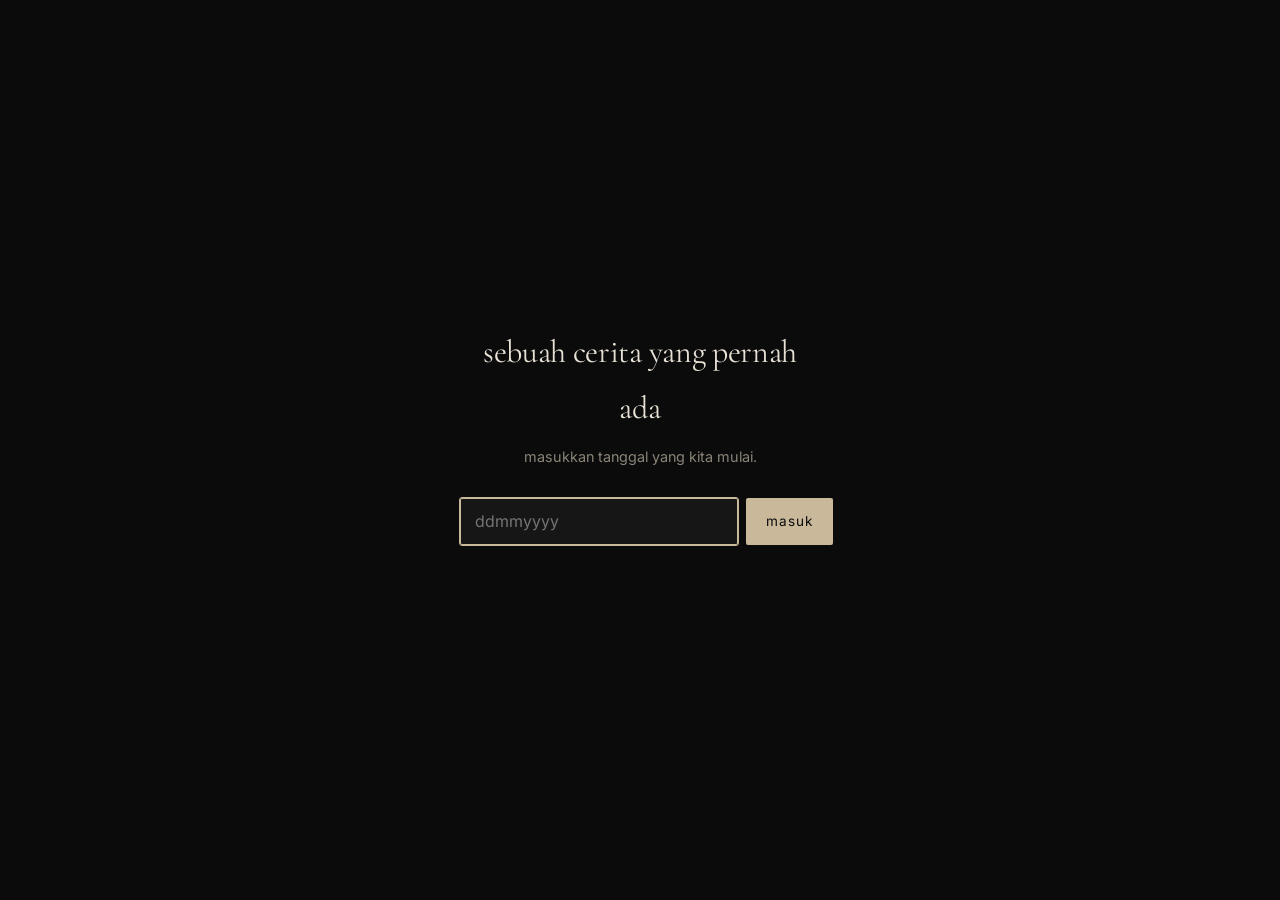
==== index.html @ ceaf7ea2 "sebuah cerita yang pernah ada" ====
<!DOCTYPE html>
<html lang="id" data-theme="dark">
<head>
  <meta charset="UTF-8">
  <meta name="viewport" content="width=device-width, initial-scale=1.0">
  <meta name="description" content="Sebuah cerita yang pernah ada.">
  <meta name="robots" content="noindex, nofollow">
  <title>sebuah cerita yang pernah ada</title>
  <link rel="preconnect" href="https://fonts.googleapis.com">
  <link rel="preconnect" href="https://fonts.gstatic.com" crossorigin>
  <link href="https://fonts.googleapis.com/css2?family=Cormorant+Garamond:ital,wght@0,400;0,500;1,400&family=Inter:wght@300;400;500&display=swap" rel="stylesheet">
  <link rel="stylesheet" href="css/style.css">
</head>
<body>

  <div class="gate" id="gate" role="dialog" aria-modal="true" aria-label="akses">
    <div class="gate__inner">
      <p class="gate__title">sebuah cerita yang pernah ada</p>
      <p class="gate__hint">masukkan tanggal yang kita mulai.</p>
      <form class="gate__form" id="gateForm" autocomplete="off">
        <input class="gate__input" id="gateInput" type="password" inputmode="numeric" maxlength="8" placeholder="ddmmyyyy" aria-label="password" autofocus>
        <button class="gate__btn" type="submit">masuk</button>
      </form>
      <p class="gate__err" id="gateErr" aria-live="polite"></p>
    </div>
  </div>

  <div class="site" id="site" hidden>
    <main id="main">

      <section class="scene scene--opening" id="opening">
        <div class="scene__inner">
          <p class="opening__line opening__line--1">sebuah cerita yang pernah ada</p>
          <p class="opening__line opening__line--2">hai, Alifah.</p>
          <p class="opening__line opening__line--3">aku bikin sesuatu buat kamu.</p>
          <button class="btn-enter" id="btnEnter" type="button">masuk</button>
        </div>
      </section>

      <section class="scene scene--awal" id="awal">
        <div class="scene__inner">
          <p class="date">06.05.2026</p>
          <p class="text">awalnya kita cuma dua orang yang kebetulan ketemu di Roblox.</p>
          <p class="text text--soft">username kamu: liifaw.</p>
          <div class="img-single" id="img-awal"></div>
        </div>
      </section>

      <section class="scene scene--timeline" id="timeline">
        <div class="scene__inner">
          <ul class="timeline">
            <li>
              <span class="timeline__date">06.05.2026</span>
              <span class="timeline__label">pertama kali bertemu</span>
            </li>
            <li>
              <span class="timeline__date">setelahnya</span>
              <span class="timeline__label">mulai mengenal<br>mulai dekat<br>mulai punya banyak cerita</span>
            </li>
            <li class="timeline__highlight">
              <span class="timeline__date">29.07.2026</span>
              <span class="timeline__label">hari ketika kita memilih untuk menjadi kita.</span>
            </li>
          </ul>
        </div>
      </section>

      <section class="scene scene--small" id="small">
        <div class="scene__inner">
          <p class="section-title">hal-hal kecil</p>
          <p class="text text--soft">yang mungkin kelihatannya biasa aja, tapi buat aku tetap berarti.</p>
          <div class="small-list" id="smallList"></div>
        </div>
      </section>

      <section class="scene scene--you" id="you">
        <div class="scene__inner">
          <p class="section-title">tentang kamu</p>
          <div class="you-gallery" id="youGallery"></div>
        </div>
      </section>

      <section class="scene scene--me" id="me">
        <div class="scene__inner">
          <p class="section-title">tentang aku</p>
          <div class="prose">
            <p>aku mengakui kesalahan.</p>
            <p>aku tidak mencari alasan.</p>
            <p>aku sadar, kejujuran setelah melakukan sesuatu tetap bisa menyakiti.</p>
            <p>aku sadar ada saat-saat kamu mungkin merasa sendirian, merasa tidak didengarkan, atau harus menjelaskan hal yang sama berkali-kali.</p>
            <p>itu bukan salah kamu. itu kurangnya aku.</p>
          </div>
        </div>
      </section>

      <section class="scene scene--letter" id="letter">
        <div class="scene__inner">
          <p class="section-title">yang tidak sempat aku katakan</p>
          <div class="letter" id="letterText"></div>
        </div>
      </section>

      <section class="scene scene--thanks" id="thanks">
        <div class="scene__inner">
          <div class="prose prose--center">
            <p>makasih yaa, sayang.</p>
            <p>makasih udah pernah nemenin aku.</p>
            <p>makasih udah pernah milih aku.</p>
            <p>makasih udah pernah jadi bagian dari hidup aku.</p>
          </div>
        </div>
      </section>

      <section class="scene scene--endday" id="endday">
        <div class="scene__inner">
          <p class="date">15.11.2026</p>
          <p class="text">hari ketika cerita ini selesai.</p>
          <div class="img-single img-single--final" id="img-final"></div>
        </div>
      </section>

      <section class="scene scene--fadeout" id="fadeout">
        <div class="scene__inner scene__inner--center">
          <p class="fade-line">aku nggak tahu nanti kita bakal jadi apa setelah ini.</p>
          <p class="fade-line">tapi aku tahu, aku pernah bahagia karena pernah mengenal kamu.</p>
          <p class="fade-line fade-line--small">jaga diri baik-baik yaa, sayang.</p>
          <p class="fade-line fade-line--small">semoga semua yang kamu impiin bisa tercapai.</p>
          <p class="fade-final">cerita ini selesai.</p>
        </div>
      </section>

    </main>
  </div>

  <div class="viewer" id="viewer" hidden>
    <button class="viewer__close" id="viewerClose" type="button" aria-label="tutup">✕</button>
    <img class="viewer__img" id="viewerImg" alt="">
  </div>

  <script src="js/vendor/lenis.min.js"></script>
  <script src="js/app.js"></script>
</body>
</html>
---- css/style.css ----
:root {
  --bg: #0b0b0b;
  --bg-2: #111111;
  --surface: #161616;
  --text: #e8e2d6;
  --text-soft: #bfb8a8;
  --muted: #8a8478;
  --faint: #5a554c;
  --accent: #c9b89a;
  --line: rgba(232, 226, 214, 0.10);
  --line-strong: rgba(232, 226, 214, 0.20);
  --font-display: "Cormorant Garamond", Georgia, serif;
  --font-body: "Inter", system-ui, sans-serif;
  --ease: cubic-bezier(0.22, 0.75, 0.2, 1);
}

* { box-sizing: border-box; }
html, body { margin: 0; padding: 0; }
html { scroll-behavior: smooth; }
body {
  background: var(--bg);
  color: var(--text);
  font-family: var(--font-body);
  font-size: 17px;
  line-height: 1.75;
  -webkit-font-smoothing: antialiased;
  overflow-x: hidden;
}
img { display: block; max-width: 100%; height: auto; }
h1,h2,h3,p,ul { margin: 0; }
button { font: inherit; cursor: pointer; border: 0; background: none; color: inherit; }

.gate {
  position: fixed; inset: 0; z-index: 1000;
  display: flex; align-items: center; justify-content: center;
  background: var(--bg); padding: 24px;
}
.gate__inner { max-width: 360px; width: 100%; text-align: center; }
.gate__title { font-family: var(--font-display); font-size: 2rem; font-weight: 400; margin-bottom: 8px; letter-spacing: -0.01em; }
.gate__hint { color: var(--muted); font-size: 0.9rem; margin-bottom: 28px; }
.gate__form { display: flex; gap: 8px; }
.gate__input {
  flex: 1; padding: 12px 14px; background: var(--surface); border: 1px solid var(--line-strong);
  color: var(--text); font-family: var(--font-body); font-size: 1rem; border-radius: 2px;
}
.gate__input:focus { outline: 1px solid var(--accent); border-color: var(--accent); }
.gate__btn {
  padding: 12px 20px; background: var(--accent); color: #0b0b0b;
  font-family: var(--font-body); font-size: 0.85rem; letter-spacing: 0.08em; text-transform: lowercase;
  border-radius: 2px;
}
.gate__err { color: #c97a7a; font-size: 0.85rem; margin-top: 14px; min-height: 1.2em; }

.site { display: block; }
.site[hidden] { display: none; }

.scene {
  min-height: 100vh; min-height: 100svh;
  display: flex; align-items: center; justify-content: center;
  padding: 80px 24px;
  border-top: 1px solid var(--line);
}
.scene:first-child { border-top: 0; }
.scene__inner { max-width: 640px; width: 100%; }
.scene__inner--center { text-align: center; }

.date {
  font-family: var(--font-body); font-size: 0.85rem; letter-spacing: 0.2em;
  color: var(--muted); text-transform: lowercase; margin-bottom: 24px;
}
.text { font-family: var(--font-display); font-size: clamp(1.3rem, 3vw, 1.7rem); font-weight: 400; line-height: 1.5; }
.text--soft { color: var(--text-soft); font-size: 1.05rem; margin-top: 12px; font-family: var(--font-body); }
.section-title { font-family: var(--font-display); font-size: clamp(2rem, 5vw, 3rem); font-weight: 400; margin-bottom: 24px; letter-spacing: -0.02em; }

.btn-enter {
  margin-top: 40px; padding: 12px 28px;
  border: 1px solid var(--line-strong); color: var(--text);
  font-size: 0.85rem; letter-spacing: 0.12em; text-transform: lowercase;
  transition: border-color 0.3s var(--ease), color 0.3s var(--ease);
}
.btn-enter:hover { border-color: var(--accent); color: var(--accent); }

.opening__line { font-family: var(--font-display); font-weight: 400; }
.opening__line--1 { font-size: clamp(1.6rem, 4vw, 2.4rem); color: var(--muted); margin-bottom: 32px; }
.opening__line--2 { font-size: clamp(2rem, 5vw, 3rem); margin-bottom: 8px; }
.opening__line--3 { font-size: clamp(1.2rem, 3vw, 1.6rem); color: var(--text-soft); }

.timeline { list-style: none; padding: 0; }
.timeline li { padding: 24px 0; border-top: 1px solid var(--line); }
.timeline li:first-child { border-top: 0; }
.timeline__date { display: block; font-size: 0.8rem; letter-spacing: 0.18em; color: var(--muted); margin-bottom: 8px; }
.timeline__label { font-family: var(--font-display); font-size: 1.3rem; line-height: 1.5; }
.timeline__highlight .timeline__date { color: var(--accent); }
.timeline__highlight .timeline__label { color: var(--accent); }

.small-list { display: flex; flex-direction: column; gap: 48px; margin-top: 32px; }
.small-list img {
  width: 100%; border-radius: 2px; opacity: 0;
  transform: translateY(20px); transition: opacity 0.8s var(--ease), transform 0.8s var(--ease);
}
.small-list img.is-visible { opacity: 1; transform: none; }

.you-gallery {
  display: grid; grid-template-columns: repeat(2, 1fr); gap: 12px;
  margin-top: 24px;
}
.you-gallery img {
  width: 100%; height: 100%; object-fit: cover; border-radius: 2px;
  cursor: pointer; aspect-ratio: 3/4;
  transition: transform 0.4s var(--ease), opacity 0.6s var(--ease);
}
.you-gallery img:hover { transform: scale(1.02); }
.you-gallery img:nth-child(3n) { grid-column: span 2; aspect-ratio: 16/9; }

.prose p { margin-bottom: 16px; font-family: var(--font-display); font-size: 1.25rem; line-height: 1.6; }
.prose--center { text-align: center; }

.letter { font-family: var(--font-display); font-size: 1.15rem; line-height: 1.85; color: var(--text-soft); }
.letter p { margin-bottom: 18px; }

.img-single { margin-top: 32px; }
.img-single img { width: 100%; border-radius: 2px; }
.img-single--final img { max-width: 480px; margin: 0 auto; }

.fade-line { font-family: var(--font-display); font-size: clamp(1.2rem, 3vw, 1.6rem); margin-bottom: 16px; color: var(--text-soft); }
.fade-line--small { font-size: 1rem; color: var(--muted); }
.fade-final { margin-top: 48px; font-size: 0.85rem; letter-spacing: 0.2em; color: var(--faint); text-transform: lowercase; }

.viewer {
  position: fixed; inset: 0; z-index: 900; background: rgba(0,0,0,0.92);
  display: flex; align-items: center; justify-content: center; padding: 24px;
}
.viewer[hidden] { display: none; }
.viewer__img { max-width: 100%; max-height: 90vh; object-fit: contain; }
.viewer__close {
  position: absolute; top: 16px; right: 16px; font-size: 1.4rem; color: var(--muted);
  padding: 8px 12px;
}

@media (max-width: 600px) {
  body { font-size: 16px; }
  .you-gallery { grid-template-columns: 1fr; }
  .you-gallery img:nth-child(3n) { grid-column: span 1; aspect-ratio: 3/4; }
}

.reveal { opacity: 0; transform: translateY(16px); transition: opacity 0.9s var(--ease), transform 0.9s var(--ease); }
.reveal.is-visible { opacity: 1; transform: none; }
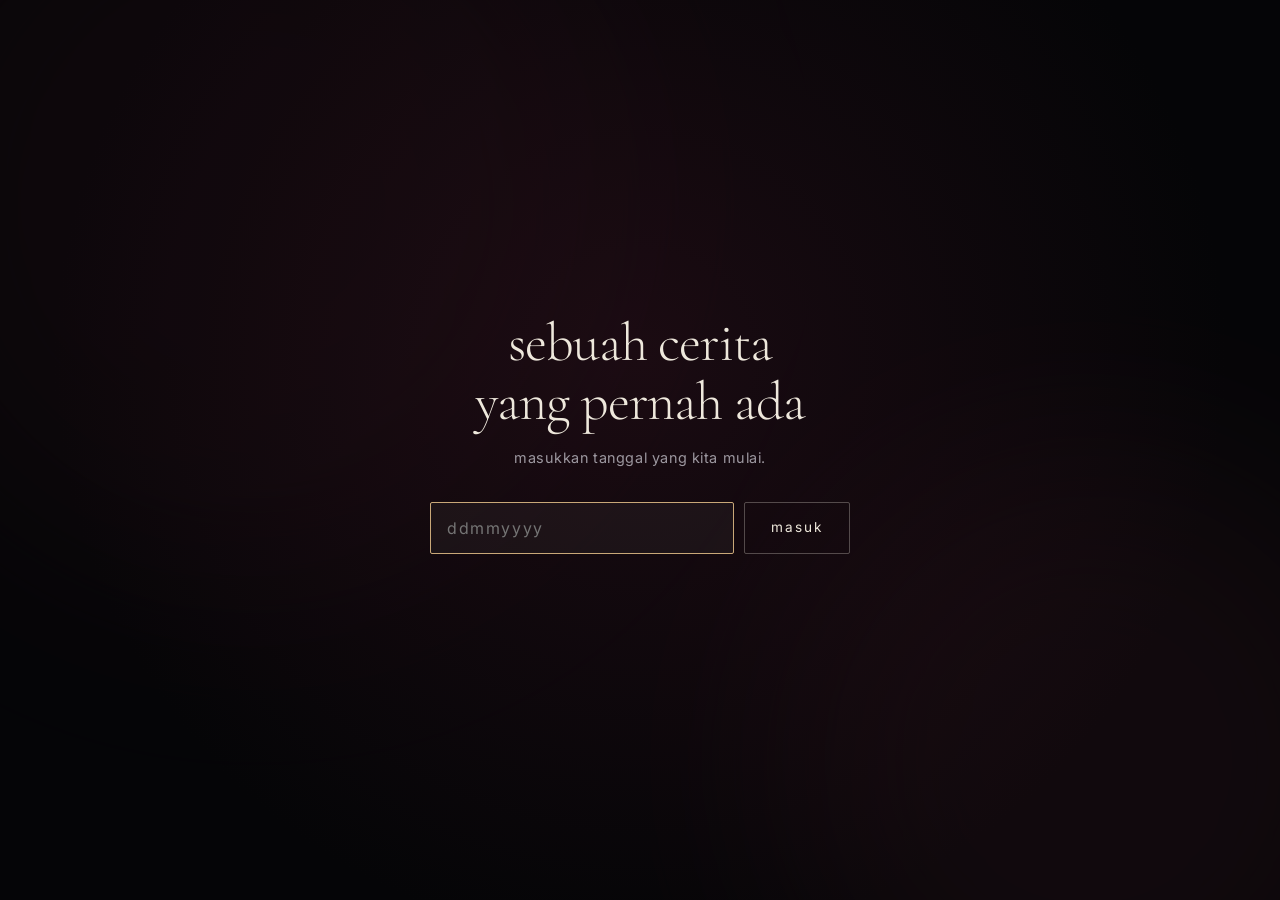
==== commit 344ebe77: "major visual redesign: A Story in Changing Light" ====
--- a/index.html
+++ b/index.html
@@ -8,14 +8,16 @@
   <title>sebuah cerita yang pernah ada</title>
   <link rel="preconnect" href="https://fonts.googleapis.com">
   <link rel="preconnect" href="https://fonts.gstatic.com" crossorigin>
-  <link href="https://fonts.googleapis.com/css2?family=Cormorant+Garamond:ital,wght@0,400;0,500;1,400&family=Inter:wght@300;400;500&display=swap" rel="stylesheet">
+  <link href="https://fonts.googleapis.com/css2?family=Cormorant+Garamond:ital,wght@0,300;0,400;0,500;1,300;1,400&family=Inter:wght@300;400;500&display=swap" rel="stylesheet">
   <link rel="stylesheet" href="css/style.css">
 </head>
 <body>
 
   <div class="gate" id="gate" role="dialog" aria-modal="true" aria-label="akses">
+    <div class="gate__orb gate__orb--1" aria-hidden="true"></div>
+    <div class="gate__orb gate__orb--2" aria-hidden="true"></div>
     <div class="gate__inner">
-      <p class="gate__title">sebuah cerita yang pernah ada</p>
+      <p class="gate__title">sebuah cerita<br>yang pernah ada</p>
       <p class="gate__hint">masukkan tanggal yang kita mulai.</p>
       <form class="gate__form" id="gateForm" autocomplete="off">
         <input class="gate__input" id="gateInput" type="password" inputmode="numeric" maxlength="8" placeholder="ddmmyyyy" aria-label="password" autofocus>
@@ -26,10 +28,17 @@
   </div>
 
   <div class="site" id="site" hidden>
+    <div class="ambient" aria-hidden="true">
+      <span class="ambient__orb ambient__orb--a"></span>
+      <span class="ambient__orb ambient__orb--b"></span>
+      <span class="ambient__orb ambient__orb--c"></span>
+    </div>
+
     <main id="main">
 
-      <section class="scene scene--opening" id="opening">
-        <div class="scene__inner">
+      <!-- OPENING -->
+      <section class="scene scene--opening" id="opening" data-scene="opening">
+        <div class="scene__inner scene__inner--center">
           <p class="opening__line opening__line--1">sebuah cerita yang pernah ada</p>
           <p class="opening__line opening__line--2">hai, Alifah.</p>
           <p class="opening__line opening__line--3">aku bikin sesuatu buat kamu.</p>
@@ -37,72 +46,98 @@
         </div>
       </section>
 
-      <section class="scene scene--awal" id="awal">
+      <!-- AWAL CERITA -->
+      <section class="scene scene--awal" id="awal" data-scene="awal">
         <div class="scene__inner">
+          <p class="big-date big-date--bg" aria-hidden="true">06.05.2026</p>
           <p class="date">06.05.2026</p>
-          <p class="text">awalnya kita cuma dua orang yang kebetulan ketemu di Roblox.</p>
-          <p class="text text--soft">username kamu: liifaw.</p>
-          <div class="img-single" id="img-awal"></div>
+          <div class="awal__grid">
+            <div class="awal__media" id="img-awal"></div>
+            <div class="awal__text">
+              <p class="text">awalnya kita cuma dua orang yang kebetulan ketemu di Roblox.</p>
+              <p class="text text--soft">username kamu: liifaw.</p>
+            </div>
+          </div>
         </div>
       </section>
 
-      <section class="scene scene--timeline" id="timeline">
+      <!-- TIMELINE -->
+      <section class="scene scene--timeline" id="timeline" data-scene="timeline">
         <div class="scene__inner">
+          <p class="section-kicker">perjalanan</p>
           <ul class="timeline">
-            <li>
+            <li class="timeline__item">
+              <span class="timeline__node"></span>
               <span class="timeline__date">06.05.2026</span>
               <span class="timeline__label">pertama kali bertemu</span>
             </li>
-            <li>
+            <li class="timeline__item">
+              <span class="timeline__node"></span>
               <span class="timeline__date">setelahnya</span>
               <span class="timeline__label">mulai mengenal<br>mulai dekat<br>mulai punya banyak cerita</span>
             </li>
-            <li class="timeline__highlight">
+            <li class="timeline__item timeline__item--highlight">
+              <span class="timeline__node timeline__node--glow"></span>
               <span class="timeline__date">29.07.2026</span>
               <span class="timeline__label">hari ketika kita memilih untuk menjadi kita.</span>
+            </li>
+            <li class="timeline__item">
+              <span class="timeline__node"></span>
+              <span class="timeline__date">15.11.2026</span>
+              <span class="timeline__label">hari ketika cerita ini selesai.</span>
             </li>
           </ul>
         </div>
       </section>
 
-      <section class="scene scene--small" id="small">
+      <!-- HAL-HAL KECIL -->
+      <section class="scene scene--small" id="small" data-scene="small">
         <div class="scene__inner">
+          <p class="section-kicker">kenangan</p>
           <p class="section-title">hal-hal kecil</p>
           <p class="text text--soft">yang mungkin kelihatannya biasa aja, tapi buat aku tetap berarti.</p>
           <div class="small-list" id="smallList"></div>
         </div>
       </section>
 
-      <section class="scene scene--you" id="you">
+      <!-- TENTANG KAMU -->
+      <section class="scene scene--you" id="you" data-scene="you">
         <div class="scene__inner">
+          <p class="section-kicker">untuk kamu</p>
           <p class="section-title">tentang kamu</p>
           <div class="you-gallery" id="youGallery"></div>
         </div>
       </section>
 
-      <section class="scene scene--me" id="me">
-        <div class="scene__inner">
-          <p class="section-title">tentang aku</p>
-          <div class="prose">
-            <p>aku mengakui kesalahan.</p>
-            <p>aku tidak mencari alasan.</p>
-            <p>aku sadar, kejujuran setelah melakukan sesuatu tetap bisa menyakiti.</p>
-            <p>aku sadar ada saat-saat kamu mungkin merasa sendirian, merasa tidak didengarkan, atau harus menjelaskan hal yang sama berkali-kali.</p>
-            <p>itu bukan salah kamu. itu kurangnya aku.</p>
+      <!-- TENTANG AKU -->
+      <section class="scene scene--me" id="me" data-scene="me">
+        <div class="scene__inner scene__inner--narrow">
+          <p class="section-kicker">tentang aku</p>
+          <div class="me-lines">
+            <p class="me-line">aku mengakui kesalahan.</p>
+            <p class="me-line">aku nggak mau cari alasan.</p>
+            <p class="me-line">aku sadar, kejujuran setelah melakukan sesuatu tetap bisa menyakiti.</p>
+            <p class="me-line">aku sadar ada saat-saat kamu mungkin merasa sendirian.</p>
+            <p class="me-line">merasa nggak didengarkan.</p>
+            <p class="me-line">atau harus menjelaskan hal yang sama berkali-kali.</p>
+            <p class="me-line">itu bukan salah kamu.</p>
+            <p class="me-line">itu kurangnya aku.</p>
           </div>
         </div>
       </section>
 
-      <section class="scene scene--letter" id="letter">
-        <div class="scene__inner">
-          <p class="section-title">yang tidak sempat aku katakan</p>
+      <!-- SURAT -->
+      <section class="scene scene--letter" id="letter" data-scene="letter">
+        <div class="scene__inner scene__inner--letter">
+          <p class="section-kicker">yang tidak sempat aku katakan</p>
           <div class="letter" id="letterText"></div>
         </div>
       </section>
 
-      <section class="scene scene--thanks" id="thanks">
-        <div class="scene__inner">
-          <div class="prose prose--center">
+      <!-- TERIMA KASIH -->
+      <section class="scene scene--thanks" id="thanks" data-scene="thanks">
+        <div class="scene__inner scene__inner--center">
+          <div class="thanks-lines">
             <p>makasih yaa, sayang.</p>
             <p>makasih udah pernah nemenin aku.</p>
             <p>makasih udah pernah milih aku.</p>
@@ -111,18 +146,21 @@
         </div>
       </section>
 
-      <section class="scene scene--endday" id="endday">
-        <div class="scene__inner">
+      <!-- HARI KETIKA CERITA INI SELESAI -->
+      <section class="scene scene--endday" id="endday" data-scene="endday">
+        <div class="scene__inner scene__inner--center">
+          <p class="end-date" aria-hidden="true">15.11.2026</p>
           <p class="date">15.11.2026</p>
           <p class="text">hari ketika cerita ini selesai.</p>
           <div class="img-single img-single--final" id="img-final"></div>
         </div>
       </section>
 
-      <section class="scene scene--fadeout" id="fadeout">
+      <!-- FADE OUT -->
+      <section class="scene scene--fadeout" id="fadeout" data-scene="fadeout">
         <div class="scene__inner scene__inner--center">
-          <p class="fade-line">aku nggak tahu nanti kita bakal jadi apa setelah ini.</p>
-          <p class="fade-line">tapi aku tahu, aku pernah bahagia karena pernah mengenal kamu.</p>
+          <p class="fade-line">aku nggak tahu hidup bakal bawa kita ke mana setelah ini.</p>
+          <p class="fade-line">tapi aku bersyukur pernah mengenal kamu.</p>
           <p class="fade-line fade-line--small">jaga diri baik-baik yaa, sayang.</p>
           <p class="fade-line fade-line--small">semoga semua yang kamu impiin bisa tercapai.</p>
           <p class="fade-final">cerita ini selesai.</p>
@@ -137,6 +175,8 @@
     <img class="viewer__img" id="viewerImg" alt="">
   </div>
 
+  <div class="fade-black" id="fadeBlack" aria-hidden="true"></div>
+
   <script src="js/vendor/lenis.min.js"></script>
   <script src="js/app.js"></script>
 </body>
--- a/css/style.css
+++ b/css/style.css
@@ -1,25 +1,39 @@
 :root {
-  --bg: #0b0b0b;
-  --bg-2: #111111;
-  --surface: #161616;
-  --text: #e8e2d6;
-  --text-soft: #bfb8a8;
-  --muted: #8a8478;
-  --faint: #5a554c;
-  --accent: #c9b89a;
-  --line: rgba(232, 226, 214, 0.10);
-  --line-strong: rgba(232, 226, 214, 0.20);
+  --black: #050507;
+  --ink: #0b0b12;
+
+  --night-blue: #0b1020;
+  --deep-blue: #111a32;
+
+  --violet: #1b1427;
+  --plum: #2a1729;
+
+  --wine: #35151f;
+  --burgundy: #4a1f2b;
+
+  --rose: #7b4a59;
+  --dusty-rose: #a77982;
+
+  --amber: #8c6844;
+  --champagne: #c9a878;
+
+  --ivory: #eee8dc;
+  --soft-white: #d8d2ca;
+  --muted: #9d98a0;
+  --faint: #6b6670;
+
   --font-display: "Cormorant Garamond", Georgia, serif;
   --font-body: "Inter", system-ui, sans-serif;
   --ease: cubic-bezier(0.22, 0.75, 0.2, 1);
+  --ease-slow: cubic-bezier(0.16, 1, 0.3, 1);
 }
 
 * { box-sizing: border-box; }
 html, body { margin: 0; padding: 0; }
 html { scroll-behavior: smooth; }
 body {
-  background: var(--bg);
-  color: var(--text);
+  background: var(--black);
+  color: var(--ivory);
   font-family: var(--font-body);
   font-size: 17px;
   line-height: 1.75;
@@ -30,118 +44,268 @@
 h1,h2,h3,p,ul { margin: 0; }
 button { font: inherit; cursor: pointer; border: 0; background: none; color: inherit; }
 
+/* AMBIENT */
+.ambient { position: fixed; inset: 0; z-index: 0; pointer-events: none; overflow: hidden; }
+.ambient__orb {
+  position: absolute; border-radius: 50%; filter: blur(90px); opacity: .12;
+  will-change: transform;
+}
+.ambient__orb--a { width: 60vw; height: 60vw; top: -10%; left: -15%; background: var(--wine); animation: orbDriftA 28s ease-in-out infinite; }
+.ambient__orb--b { width: 50vw; height: 50vw; bottom: -15%; right: -10%; background: var(--deep-blue); animation: orbDriftB 34s ease-in-out infinite; }
+.ambient__orb--c { width: 40vw; height: 40vw; top: 40%; left: 50%; background: var(--violet); animation: orbDriftC 40s ease-in-out infinite; opacity: .08; }
+@keyframes orbDriftA { 0%,100%{transform:translate(0,0)} 50%{transform:translate(6vw,8vh)} }
+@keyframes orbDriftB { 0%,100%{transform:translate(0,0)} 50%{transform:translate(-5vw,-6vh)} }
+@keyframes orbDriftC { 0%,100%{transform:translate(-50%,0)} 50%{transform:translate(-45%,5vh)} }
+
+/* GATE */
 .gate {
   position: fixed; inset: 0; z-index: 1000;
   display: flex; align-items: center; justify-content: center;
-  background: var(--bg); padding: 24px;
-}
-.gate__inner { max-width: 360px; width: 100%; text-align: center; }
-.gate__title { font-family: var(--font-display); font-size: 2rem; font-weight: 400; margin-bottom: 8px; letter-spacing: -0.01em; }
-.gate__hint { color: var(--muted); font-size: 0.9rem; margin-bottom: 28px; }
-.gate__form { display: flex; gap: 8px; }
+  background: radial-gradient(circle at 50% 40%, #1a0b12 0%, #050507 70%);
+  padding: 24px; overflow: hidden;
+}
+.gate__orb { position: absolute; border-radius: 50%; filter: blur(100px); opacity: .18; pointer-events: none; }
+.gate__orb--1 { width: 60vw; height: 60vw; top: -20%; left: -10%; background: var(--wine); }
+.gate__orb--2 { width: 50vw; height: 50vw; bottom: -20%; right: -10%; background: var(--burgundy); }
+.gate__inner { position: relative; z-index: 2; max-width: 420px; width: 100%; text-align: center; }
+.gate__title { font-family: var(--font-display); font-size: clamp(2.2rem, 6vw, 3.4rem); font-weight: 300; line-height: 1.1; margin-bottom: 12px; letter-spacing: -0.02em; color: var(--ivory); }
+.gate__hint { color: var(--muted); font-size: 0.9rem; margin-bottom: 32px; letter-spacing: 0.04em; }
+.gate__form { display: flex; gap: 10px; justify-content: center; flex-wrap: wrap; }
 .gate__input {
-  flex: 1; padding: 12px 14px; background: var(--surface); border: 1px solid var(--line-strong);
-  color: var(--text); font-family: var(--font-body); font-size: 1rem; border-radius: 2px;
-}
-.gate__input:focus { outline: 1px solid var(--accent); border-color: var(--accent); }
+  flex: 1; min-width: 180px; padding: 13px 16px; background: rgba(255,255,255,0.04);
+  border: 1px solid rgba(232,226,214,0.18); color: var(--ivory);
+  font-family: var(--font-body); font-size: 1rem; border-radius: 2px; letter-spacing: 0.1em;
+  transition: border-color .3s var(--ease);
+}
+.gate__input:focus { outline: none; border-color: var(--champagne); }
 .gate__btn {
-  padding: 12px 20px; background: var(--accent); color: #0b0b0b;
-  font-family: var(--font-body); font-size: 0.85rem; letter-spacing: 0.08em; text-transform: lowercase;
-  border-radius: 2px;
-}
-.gate__err { color: #c97a7a; font-size: 0.85rem; margin-top: 14px; min-height: 1.2em; }
-
-.site { display: block; }
+  padding: 13px 26px; background: transparent; color: var(--ivory);
+  border: 1px solid rgba(232,226,214,0.3); font-size: 0.85rem; letter-spacing: 0.14em; text-transform: lowercase;
+  border-radius: 2px; transition: background .3s var(--ease), border-color .3s var(--ease), color .3s var(--ease);
+}
+.gate__btn:hover { background: var(--champagne); color: #0b0b0b; border-color: var(--champagne); }
+.gate__err { color: #c97a7a; font-size: 0.85rem; margin-top: 16px; min-height: 1.2em; }
+
+/* SITE */
+.site { display: block; position: relative; z-index: 1; }
 .site[hidden] { display: none; }
 
+/* SCENE BASE */
 .scene {
-  min-height: 100vh; min-height: 100svh;
+  position: relative; min-height: 100vh; min-height: 100svh;
   display: flex; align-items: center; justify-content: center;
-  padding: 80px 24px;
-  border-top: 1px solid var(--line);
-}
-.scene:first-child { border-top: 0; }
-.scene__inner { max-width: 640px; width: 100%; }
+  padding: clamp(72px, 10vw, 120px) 24px;
+  overflow: hidden;
+}
+.scene::before, .scene::after {
+  content: ""; position: absolute; inset: 0; pointer-events: none; z-index: 0;
+}
+.scene > * { position: relative; z-index: 1; }
+.scene__inner { max-width: 720px; width: 100%; }
 .scene__inner--center { text-align: center; }
-
-.date {
-  font-family: var(--font-body); font-size: 0.85rem; letter-spacing: 0.2em;
-  color: var(--muted); text-transform: lowercase; margin-bottom: 24px;
-}
-.text { font-family: var(--font-display); font-size: clamp(1.3rem, 3vw, 1.7rem); font-weight: 400; line-height: 1.5; }
-.text--soft { color: var(--text-soft); font-size: 1.05rem; margin-top: 12px; font-family: var(--font-body); }
-.section-title { font-family: var(--font-display); font-size: clamp(2rem, 5vw, 3rem); font-weight: 400; margin-bottom: 24px; letter-spacing: -0.02em; }
-
+.scene__inner--narrow { max-width: 560px; }
+.scene__inner--letter { max-width: 680px; }
+
+/* SCENE BACKGROUNDS */
+.scene--opening { background: radial-gradient(ellipse at 50% 40%, #1a0b12 0%, #0a0608 60%, #050507 100%); }
+.scene--opening::before { background: radial-gradient(circle at 50% 30%, rgba(123,74,89,.22), transparent 55%); }
+.scene--awal { background: radial-gradient(ellipse at 30% 60%, #0d1426 0%, #080d19 55%, #050507 100%); }
+.scene--awal::before { background: radial-gradient(circle at 70% 20%, rgba(17,26,50,.35), transparent 50%); }
+.scene--timeline { background: radial-gradient(ellipse at 50% 50%, #12101f 0%, #0a0912 60%, #050507 100%); }
+.scene--small { background: radial-gradient(ellipse at 60% 40%, #1a1220 0%, #0e0a14 60%, #050507 100%); }
+.scene--you { background: radial-gradient(ellipse at 40% 50%, #2a1a22 0%, #1a1018 60%, #0a060a 100%); }
+.scene--me { background: radial-gradient(ellipse at 50% 60%, #1a0e14 0%, #0e080c 60%, #050507 100%); }
+.scene--letter { background: radial-gradient(ellipse at 50% 50%, #0a0809 0%, #070707 70%, #020203 100%); }
+.scene--thanks { background: radial-gradient(ellipse at 50% 40%, #1f1510 0%, #120d09 60%, #050507 100%); }
+.scene--endday { background: radial-gradient(ellipse at 50% 50%, #0d121c 0%, #080b12 60%, #050507 100%); }
+.scene--fadeout { background: radial-gradient(ellipse at 50% 50%, #0a0e16 0%, #05060a 70%, #020203 100%); }
+
+/* VIGNETTE on all scenes */
+.scene::after { background: radial-gradient(ellipse at 50% 50%, transparent 40%, rgba(0,0,0,.55) 100%); }
+
+/* TYPOGRAPHY */
+.date { font-size: 0.8rem; letter-spacing: 0.22em; color: var(--muted); text-transform: lowercase; margin-bottom: 20px; }
+.text { font-family: var(--font-display); font-size: clamp(1.25rem, 2.6vw, 1.6rem); font-weight: 300; line-height: 1.5; color: var(--ivory); }
+.text--soft { color: var(--soft-white); font-size: 1rem; margin-top: 12px; font-family: var(--font-body); font-weight: 300; }
+.section-kicker { font-size: 0.72rem; letter-spacing: 0.28em; color: var(--muted); text-transform: lowercase; margin-bottom: 18px; }
+.section-title { font-family: var(--font-display); font-size: clamp(2rem, 5vw, 3.2rem); font-weight: 300; margin-bottom: 20px; letter-spacing: -0.02em; color: var(--ivory); }
+
+/* OPENING */
+.opening__line { font-family: var(--font-display); font-weight: 300; opacity: 0; transform: translateY(24px); }
+.opening__line--1 { font-size: clamp(1.6rem, 4vw, 2.6rem); color: var(--muted); margin-bottom: 36px; transition: opacity 1.1s var(--ease-slow), transform 1.1s var(--ease-slow); }
+.opening__line--2 { font-size: clamp(2.4rem, 6vw, 4rem); margin-bottom: 10px; transition: opacity 1.1s .25s var(--ease-slow), transform 1.1s .25s var(--ease-slow); }
+.opening__line--3 { font-size: clamp(1.1rem, 2.6vw, 1.5rem); color: var(--soft-white); margin-bottom: 48px; transition: opacity 1.1s .5s var(--ease-slow), transform 1.1s .5s var(--ease-slow); }
+.scene--opening.is-ready .opening__line { opacity: 1; transform: none; }
 .btn-enter {
-  margin-top: 40px; padding: 12px 28px;
-  border: 1px solid var(--line-strong); color: var(--text);
-  font-size: 0.85rem; letter-spacing: 0.12em; text-transform: lowercase;
-  transition: border-color 0.3s var(--ease), color 0.3s var(--ease);
-}
-.btn-enter:hover { border-color: var(--accent); color: var(--accent); }
-
-.opening__line { font-family: var(--font-display); font-weight: 400; }
-.opening__line--1 { font-size: clamp(1.6rem, 4vw, 2.4rem); color: var(--muted); margin-bottom: 32px; }
-.opening__line--2 { font-size: clamp(2rem, 5vw, 3rem); margin-bottom: 8px; }
-.opening__line--3 { font-size: clamp(1.2rem, 3vw, 1.6rem); color: var(--text-soft); }
-
-.timeline { list-style: none; padding: 0; }
-.timeline li { padding: 24px 0; border-top: 1px solid var(--line); }
-.timeline li:first-child { border-top: 0; }
-.timeline__date { display: block; font-size: 0.8rem; letter-spacing: 0.18em; color: var(--muted); margin-bottom: 8px; }
-.timeline__label { font-family: var(--font-display); font-size: 1.3rem; line-height: 1.5; }
-.timeline__highlight .timeline__date { color: var(--accent); }
-.timeline__highlight .timeline__label { color: var(--accent); }
-
-.small-list { display: flex; flex-direction: column; gap: 48px; margin-top: 32px; }
+  opacity: 0; transform: translateY(16px);
+  padding: 13px 34px; border: 1px solid rgba(232,226,214,0.25); color: var(--ivory);
+  font-size: 0.8rem; letter-spacing: 0.2em; text-transform: lowercase; border-radius: 2px;
+  background: transparent; transition: opacity 1s .85s var(--ease-slow), transform 1s .85s var(--ease-slow), background .3s var(--ease), border-color .3s var(--ease), color .3s var(--ease);
+}
+.scene--opening.is-ready .btn-enter { opacity: 1; transform: none; }
+.btn-enter:hover { background: var(--champagne); color: #0b0b0b; border-color: var(--champagne); }
+
+/* AWAL */
+.big-date--bg {
+  position: absolute; top: 50%; left: 50%; transform: translate(-50%,-50%);
+  font-family: var(--font-display); font-size: clamp(6rem, 22vw, 16rem); font-weight: 300;
+  color: rgba(232,226,214,0.035); letter-spacing: -0.04em; pointer-events: none; z-index: 0; white-space: nowrap;
+}
+.awal__grid { display: grid; grid-template-columns: 1.1fr 1fr; gap: clamp(24px,5vw,60px); align-items: center; margin-top: 12px; }
+.awal__media img { width: 100%; border-radius: 2px; box-shadow: 0 30px 80px -40px rgba(0,0,0,.8); }
+.awal__text .text { margin-bottom: 8px; }
+
+/* TIMELINE */
+.timeline { list-style: none; padding: 0; margin-top: 24px; position: relative; }
+.timeline::before {
+  content: ""; position: absolute; left: 11px; top: 8px; bottom: 8px; width: 1px;
+  background: linear-gradient(to bottom, transparent, rgba(232,226,214,0.25) 10%, rgba(232,226,214,0.25) 90%, transparent);
+}
+.timeline__item { position: relative; padding: 0 0 44px 40px; opacity: 0; transform: translateY(20px); transition: opacity .9s var(--ease-slow), transform .9s var(--ease-slow); }
+.timeline__item.is-visible { opacity: 1; transform: none; }
+.timeline__node {
+  position: absolute; left: 6px; top: 6px; width: 11px; height: 11px; border-radius: 50%;
+  background: var(--ink); border: 1px solid rgba(232,226,214,0.4);
+}
+.timeline__node--glow { background: var(--champagne); border-color: var(--champagne); box-shadow: 0 0 18px 2px rgba(201,168,120,.45); }
+.timeline__date { display: block; font-size: 0.78rem; letter-spacing: 0.2em; color: var(--muted); margin-bottom: 6px; }
+.timeline__item--highlight .timeline__date { color: var(--champagne); }
+.timeline__label { font-family: var(--font-display); font-size: 1.25rem; font-weight: 300; line-height: 1.5; color: var(--ivory); }
+.timeline__item--highlight .timeline__label { color: var(--champagne); font-weight: 400; }
+
+/* HAL-HAL KECIL - editorial memory wall */
+.small-list { display: grid; grid-template-columns: repeat(12, 1fr); gap: 18px; margin-top: 36px; align-items: start; }
 .small-list img {
-  width: 100%; border-radius: 2px; opacity: 0;
-  transform: translateY(20px); transition: opacity 0.8s var(--ease), transform 0.8s var(--ease);
+  width: 100%; border-radius: 2px; opacity: 0; transform: translateY(30px) scale(0.98);
+  transition: opacity 1s var(--ease-slow), transform 1s var(--ease-slow);
+  box-shadow: 0 24px 60px -30px rgba(0,0,0,.7);
 }
 .small-list img.is-visible { opacity: 1; transform: none; }
-
-.you-gallery {
-  display: grid; grid-template-columns: repeat(2, 1fr); gap: 12px;
-  margin-top: 24px;
-}
+.small-list img:nth-child(6n+1) { grid-column: 1 / span 7; }
+.small-list img:nth-child(6n+2) { grid-column: 9 / span 4; margin-top: 40px; }
+.small-list img:nth-child(6n+3) { grid-column: 2 / span 5; }
+.small-list img:nth-child(6n+4) { grid-column: 8 / span 5; margin-top: 20px; }
+.small-list img:nth-child(6n+5) { grid-column: 1 / span 4; }
+.small-list img:nth-child(6n+6) { grid-column: 6 / span 7; margin-top: 30px; }
+
+/* TENTANG KAMU - editorial gallery */
+.you-gallery { display: grid; grid-template-columns: repeat(6, 1fr); gap: 14px; margin-top: 32px; align-items: start; }
 .you-gallery img {
-  width: 100%; height: 100%; object-fit: cover; border-radius: 2px;
-  cursor: pointer; aspect-ratio: 3/4;
-  transition: transform 0.4s var(--ease), opacity 0.6s var(--ease);
-}
-.you-gallery img:hover { transform: scale(1.02); }
-.you-gallery img:nth-child(3n) { grid-column: span 2; aspect-ratio: 16/9; }
-
-.prose p { margin-bottom: 16px; font-family: var(--font-display); font-size: 1.25rem; line-height: 1.6; }
-.prose--center { text-align: center; }
-
-.letter { font-family: var(--font-display); font-size: 1.15rem; line-height: 1.85; color: var(--text-soft); }
-.letter p { margin-bottom: 18px; }
-
+  width: 100%; border-radius: 2px; cursor: pointer; opacity: 0; transform: translateY(24px);
+  transition: opacity .9s var(--ease-slow), transform .9s var(--ease-slow), filter .4s var(--ease);
+  box-shadow: 0 20px 50px -28px rgba(0,0,0,.6);
+  aspect-ratio: 3/4; object-fit: cover;
+}
+.you-gallery img.is-visible { opacity: 1; transform: none; }
+.you-gallery img:hover { filter: brightness(1.06); }
+.you-gallery img:nth-child(7n+1) { grid-column: span 4; aspect-ratio: 4/5; }
+.you-gallery img:nth-child(7n+2) { grid-column: span 2; margin-top: 60px; }
+.you-gallery img:nth-child(7n+3) { grid-column: span 3; }
+.you-gallery img:nth-child(7n+4) { grid-column: span 3; margin-top: 30px; }
+.you-gallery img:nth-child(7n+5) { grid-column: span 6; aspect-ratio: 16/9; margin-top: 20px; }
+.you-gallery img:nth-child(7n+6) { grid-column: span 2; }
+.you-gallery img:nth-child(7n+7) { grid-column: span 4; margin-top: 40px; }
+
+/* TENTANG AKU */
+.me-lines { display: flex; flex-direction: column; gap: 18px; }
+.me-line {
+  font-family: var(--font-display); font-size: clamp(1.4rem, 3vw, 2rem); font-weight: 300;
+  line-height: 1.4; color: var(--soft-white); opacity: 0; transform: translateY(18px);
+  transition: opacity 1s var(--ease-slow), transform 1s var(--ease-slow);
+}
+.me-line.is-visible { opacity: 1; transform: none; }
+.me-line:nth-child(1){transition-delay:.05s}
+.me-line:nth-child(2){transition-delay:.15s}
+.me-line:nth-child(3){transition-delay:.25s}
+.me-line:nth-child(4){transition-delay:.35s}
+.me-line:nth-child(5){transition-delay:.45s}
+.me-line:nth-child(6){transition-delay:.55s}
+.me-line:nth-child(7){transition-delay:.65s}
+.me-line:nth-child(8){transition-delay:.75s}
+
+/* SURAT */
+.letter { font-family: var(--font-display); font-size: 1.15rem; line-height: 1.9; color: var(--soft-white); font-weight: 300; }
+.letter p { margin-bottom: 20px; opacity: 0; transform: translateY(16px); transition: opacity 1s var(--ease-slow), transform 1s var(--ease-slow); }
+.letter p.is-visible { opacity: 1; transform: none; }
+
+/* TERIMA KASIH */
+.thanks-lines { display: flex; flex-direction: column; gap: 14px; }
+.thanks-lines p { font-family: var(--font-display); font-size: clamp(1.3rem, 3vw, 1.9rem); font-weight: 300; color: var(--ivory); opacity: 0; transform: translateY(16px); transition: opacity 1s var(--ease-slow), transform 1s var(--ease-slow); }
+.thanks-lines p.is-visible { opacity: 1; transform: none; }
+
+/* END DAY */
+.end-date {
+  position: absolute; top: 50%; left: 50%; transform: translate(-50%,-50%);
+  font-family: var(--font-display); font-size: clamp(5rem, 18vw, 13rem); font-weight: 300;
+  color: rgba(232,226,214,0.04); letter-spacing: -0.04em; pointer-events: none; z-index: 0; white-space: nowrap;
+}
 .img-single { margin-top: 32px; }
 .img-single img { width: 100%; border-radius: 2px; }
-.img-single--final img { max-width: 480px; margin: 0 auto; }
-
-.fade-line { font-family: var(--font-display); font-size: clamp(1.2rem, 3vw, 1.6rem); margin-bottom: 16px; color: var(--text-soft); }
+.img-single--final img { max-width: 460px; margin: 0 auto; box-shadow: 0 30px 80px -40px rgba(0,0,0,.8); }
+
+/* FADE OUT */
+.fade-line { font-family: var(--font-display); font-size: clamp(1.2rem, 3vw, 1.7rem); font-weight: 300; margin-bottom: 18px; color: var(--soft-white); opacity: 0; transform: translateY(16px); transition: opacity 1.1s var(--ease-slow), transform 1.1s var(--ease-slow); }
+.fade-line.is-visible { opacity: 1; transform: none; }
 .fade-line--small { font-size: 1rem; color: var(--muted); }
-.fade-final { margin-top: 48px; font-size: 0.85rem; letter-spacing: 0.2em; color: var(--faint); text-transform: lowercase; }
-
+.fade-final { margin-top: 56px; font-size: 0.75rem; letter-spacing: 0.3em; color: var(--faint); text-transform: lowercase; opacity: 0; transition: opacity 1.4s 0.4s var(--ease-slow); }
+.fade-final.is-visible { opacity: 1; }
+
+/* VIEWER */
 .viewer {
-  position: fixed; inset: 0; z-index: 900; background: rgba(0,0,0,0.92);
+  position: fixed; inset: 0; z-index: 900; background: rgba(2,2,3,0.94);
   display: flex; align-items: center; justify-content: center; padding: 24px;
+  backdrop-filter: blur(8px); -webkit-backdrop-filter: blur(8px);
 }
 .viewer[hidden] { display: none; }
-.viewer__img { max-width: 100%; max-height: 90vh; object-fit: contain; }
-.viewer__close {
-  position: absolute; top: 16px; right: 16px; font-size: 1.4rem; color: var(--muted);
-  padding: 8px 12px;
+.viewer__img { max-width: 100%; max-height: 88vh; object-fit: contain; border-radius: 2px; transform: scale(0.96); opacity: 0; transition: transform .5s var(--ease-slow), opacity .5s var(--ease-slow); }
+.viewer:not([hidden]) .viewer__img { transform: scale(1); opacity: 1; }
+.viewer__close { position: absolute; top: 18px; right: 18px; font-size: 1.3rem; color: var(--muted); padding: 8px 12px; letter-spacing: .1em; }
+
+/* FADE BLACK OVERLAY (ending) */
+.fade-black {
+  position: fixed; inset: 0; z-index: 950; background: #000; opacity: 0; pointer-events: none;
+  transition: opacity 2.2s var(--ease-slow);
+}
+.fade-black.is-active { opacity: 1; }
+
+/* REVEAL UTIL */
+.reveal { opacity: 0; transform: translateY(20px); transition: opacity 1s var(--ease-slow), transform 1s var(--ease-slow); }
+.reveal.is-visible { opacity: 1; transform: none; }
+
+/* RESPONSIVE */
+@media (max-width: 900px) {
+  .awal__grid { grid-template-columns: 1fr; }
+  .small-list { grid-template-columns: repeat(6, 1fr); }
+  .small-list img:nth-child(6n+1) { grid-column: 1 / span 6; }
+  .small-list img:nth-child(6n+2) { grid-column: 1 / span 3; margin-top: 0; }
+  .small-list img:nth-child(6n+3) { grid-column: 4 / span 3; }
+  .small-list img:nth-child(6n+4) { grid-column: 1 / span 6; margin-top: 0; }
+  .small-list img:nth-child(6n+5) { grid-column: 1 / span 3; }
+  .small-list img:nth-child(6n+6) { grid-column: 4 / span 3; margin-top: 0; }
+  .you-gallery { grid-template-columns: repeat(4, 1fr); }
+  .you-gallery img:nth-child(7n+1) { grid-column: span 4; }
+  .you-gallery img:nth-child(7n+2) { grid-column: span 2; margin-top: 0; }
+  .you-gallery img:nth-child(7n+3) { grid-column: span 2; }
+  .you-gallery img:nth-child(7n+4) { grid-column: span 2; margin-top: 0; }
+  .you-gallery img:nth-child(7n+5) { grid-column: span 4; aspect-ratio: 16/9; }
+  .you-gallery img:nth-child(7n+6) { grid-column: span 2; }
+  .you-gallery img:nth-child(7n+7) { grid-column: span 2; margin-top: 0; }
+  .ambient__orb--c { display: none; }
 }
 
 @media (max-width: 600px) {
   body { font-size: 16px; }
-  .you-gallery { grid-template-columns: 1fr; }
-  .you-gallery img:nth-child(3n) { grid-column: span 1; aspect-ratio: 3/4; }
-}
-
-.reveal { opacity: 0; transform: translateY(16px); transition: opacity 0.9s var(--ease), transform 0.9s var(--ease); }
-.reveal.is-visible { opacity: 1; transform: none; }+  .small-list { grid-template-columns: repeat(2, 1fr); gap: 12px; }
+  .small-list img { grid-column: span 2 !important; margin-top: 0 !important; }
+  .you-gallery { grid-template-columns: repeat(2, 1fr); gap: 10px; }
+  .you-gallery img { grid-column: span 2 !important; aspect-ratio: 4/5 !important; margin-top: 0 !important; }
+  .big-date--bg, .end-date { font-size: clamp(4rem, 26vw, 7rem); }
+  .me-line { font-size: clamp(1.2rem, 5vw, 1.5rem); }
+  .ambient__orb--a, .ambient__orb--b { filter: blur(70px); opacity: .1; }
+}
+
+/* Reduced motion */
+@media (prefers-reduced-motion: reduce) {
+  * { animation: none !important; transition: none !important; }
+  .ambient { display: none; }
+}
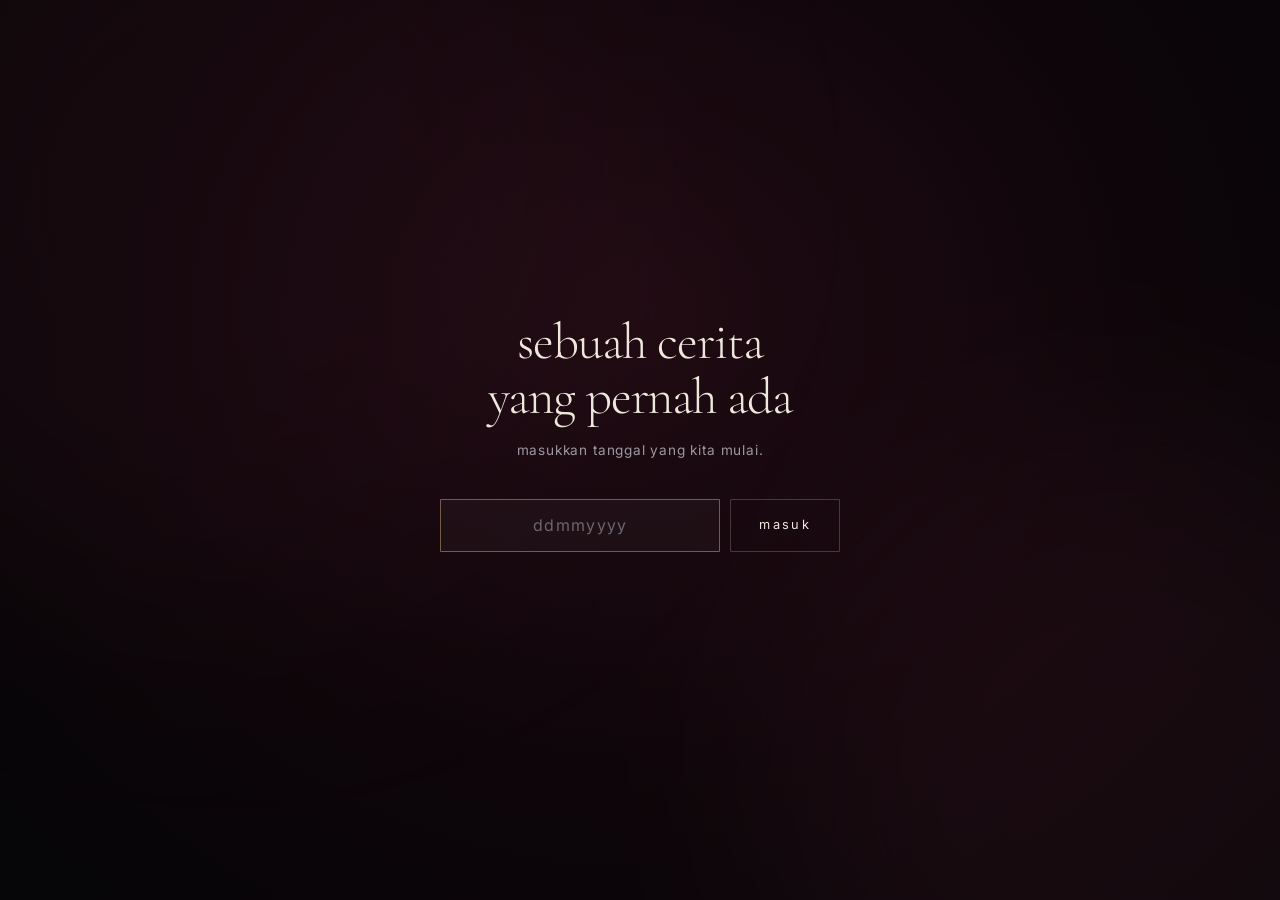
==== commit 2a76fd55: "redesign v2: A Story in Changing Light" ====
--- a/index.html
+++ b/index.html
@@ -13,6 +13,7 @@
 </head>
 <body>
 
+  <!-- PASSWORD GATE -->
   <div class="gate" id="gate" role="dialog" aria-modal="true" aria-label="akses">
     <div class="gate__orb gate__orb--1" aria-hidden="true"></div>
     <div class="gate__orb gate__orb--2" aria-hidden="true"></div>
@@ -20,14 +21,18 @@
       <p class="gate__title">sebuah cerita<br>yang pernah ada</p>
       <p class="gate__hint">masukkan tanggal yang kita mulai.</p>
       <form class="gate__form" id="gateForm" autocomplete="off">
-        <input class="gate__input" id="gateInput" type="password" inputmode="numeric" maxlength="8" placeholder="ddmmyyyy" aria-label="password" autofocus>
+        <input class="gate__input" id="gateInput" type="password" inputmode="numeric"
+               maxlength="8" placeholder="ddmmyyyy" aria-label="password" autofocus>
         <button class="gate__btn" type="submit">masuk</button>
       </form>
       <p class="gate__err" id="gateErr" aria-live="polite"></p>
     </div>
   </div>
 
+  <!-- MAIN SITE -->
   <div class="site" id="site" hidden>
+
+    <!-- ambient background orbs (fixed) -->
     <div class="ambient" aria-hidden="true">
       <span class="ambient__orb ambient__orb--a"></span>
       <span class="ambient__orb ambient__orb--b"></span>
@@ -36,8 +41,9 @@
 
     <main id="main">
 
-      <!-- OPENING -->
+      <!-- ══ OPENING ══════════════════════════════════════════ -->
       <section class="scene scene--opening" id="opening" data-scene="opening">
+        <div class="opening-glow" aria-hidden="true"></div>
         <div class="scene__inner scene__inner--center">
           <p class="opening__line opening__line--1">sebuah cerita yang pernah ada</p>
           <p class="opening__line opening__line--2">hai, Alifah.</p>
@@ -46,25 +52,25 @@
         </div>
       </section>
 
-      <!-- AWAL CERITA -->
+      <!-- ══ AWAL CERITA ══════════════════════════════════════ -->
       <section class="scene scene--awal" id="awal" data-scene="awal">
-        <div class="scene__inner">
-          <p class="big-date big-date--bg" aria-hidden="true">06.05.2026</p>
-          <p class="date">06.05.2026</p>
+        <div class="scene__inner scene__inner--wide">
+          <p class="big-date--bg" aria-hidden="true">06.05.2026</p>
+          <p class="date reveal">06.05.2026</p>
           <div class="awal__grid">
             <div class="awal__media" id="img-awal"></div>
             <div class="awal__text">
-              <p class="text">awalnya kita cuma dua orang yang kebetulan ketemu di Roblox.</p>
-              <p class="text text--soft">username kamu: liifaw.</p>
+              <p class="text reveal">awalnya kita cuma dua orang yang kebetulan ketemu di Roblox.</p>
+              <p class="text text--soft reveal">username kamu: liifaw.</p>
             </div>
           </div>
         </div>
       </section>
 
-      <!-- TIMELINE -->
+      <!-- ══ TIMELINE ═════════════════════════════════════════ -->
       <section class="scene scene--timeline" id="timeline" data-scene="timeline">
         <div class="scene__inner">
-          <p class="section-kicker">perjalanan</p>
+          <p class="section-kicker reveal">perjalanan</p>
           <ul class="timeline">
             <li class="timeline__item">
               <span class="timeline__node"></span>
@@ -90,29 +96,29 @@
         </div>
       </section>
 
-      <!-- HAL-HAL KECIL -->
+      <!-- ══ HAL-HAL KECIL ════════════════════════════════════ -->
       <section class="scene scene--small" id="small" data-scene="small">
-        <div class="scene__inner">
-          <p class="section-kicker">kenangan</p>
-          <p class="section-title">hal-hal kecil</p>
-          <p class="text text--soft">yang mungkin kelihatannya biasa aja, tapi buat aku tetap berarti.</p>
+        <div class="scene__inner scene__inner--wide">
+          <p class="section-kicker reveal">kenangan</p>
+          <p class="section-title reveal">hal-hal kecil</p>
+          <p class="text text--soft reveal">yang mungkin kelihatannya biasa aja, tapi buat aku tetap berarti.</p>
           <div class="small-list" id="smallList"></div>
         </div>
       </section>
 
-      <!-- TENTANG KAMU -->
+      <!-- ══ TENTANG KAMU ═════════════════════════════════════ -->
       <section class="scene scene--you" id="you" data-scene="you">
-        <div class="scene__inner">
-          <p class="section-kicker">untuk kamu</p>
-          <p class="section-title">tentang kamu</p>
+        <div class="scene__inner scene__inner--wide">
+          <p class="section-kicker reveal">untuk kamu</p>
+          <p class="section-title reveal">tentang kamu</p>
           <div class="you-gallery" id="youGallery"></div>
         </div>
       </section>
 
-      <!-- TENTANG AKU -->
+      <!-- ══ TENTANG AKU ══════════════════════════════════════ -->
       <section class="scene scene--me" id="me" data-scene="me">
         <div class="scene__inner scene__inner--narrow">
-          <p class="section-kicker">tentang aku</p>
+          <p class="section-kicker reveal">tentang aku</p>
           <div class="me-lines">
             <p class="me-line">aku mengakui kesalahan.</p>
             <p class="me-line">aku nggak mau cari alasan.</p>
@@ -126,15 +132,15 @@
         </div>
       </section>
 
-      <!-- SURAT -->
+      <!-- ══ SURAT ════════════════════════════════════════════ -->
       <section class="scene scene--letter" id="letter" data-scene="letter">
         <div class="scene__inner scene__inner--letter">
-          <p class="section-kicker">yang tidak sempat aku katakan</p>
+          <p class="section-kicker reveal">yang tidak sempat aku katakan</p>
           <div class="letter" id="letterText"></div>
         </div>
       </section>
 
-      <!-- TERIMA KASIH -->
+      <!-- ══ TERIMA KASIH ═════════════════════════════════════ -->
       <section class="scene scene--thanks" id="thanks" data-scene="thanks">
         <div class="scene__inner scene__inner--center">
           <div class="thanks-lines">
@@ -146,17 +152,17 @@
         </div>
       </section>
 
-      <!-- HARI KETIKA CERITA INI SELESAI -->
+      <!-- ══ 15.11.2026 ═══════════════════════════════════════ -->
       <section class="scene scene--endday" id="endday" data-scene="endday">
         <div class="scene__inner scene__inner--center">
           <p class="end-date" aria-hidden="true">15.11.2026</p>
-          <p class="date">15.11.2026</p>
-          <p class="text">hari ketika cerita ini selesai.</p>
+          <p class="date reveal">15.11.2026</p>
+          <p class="text reveal">hari ketika cerita ini selesai.</p>
           <div class="img-single img-single--final" id="img-final"></div>
         </div>
       </section>
 
-      <!-- FADE OUT -->
+      <!-- ══ FADE OUT / ENDING ════════════════════════════════ -->
       <section class="scene scene--fadeout" id="fadeout" data-scene="fadeout">
         <div class="scene__inner scene__inner--center">
           <p class="fade-line">aku nggak tahu hidup bakal bawa kita ke mana setelah ini.</p>
@@ -170,14 +176,16 @@
     </main>
   </div>
 
+  <!-- PHOTO VIEWER -->
   <div class="viewer" id="viewer" hidden>
     <button class="viewer__close" id="viewerClose" type="button" aria-label="tutup">✕</button>
     <img class="viewer__img" id="viewerImg" alt="">
   </div>
 
+  <!-- FADE TO BLACK -->
   <div class="fade-black" id="fadeBlack" aria-hidden="true"></div>
 
   <script src="js/vendor/lenis.min.js"></script>
   <script src="js/app.js"></script>
 </body>
-</html>+</html>
--- a/css/style.css
+++ b/css/style.css
@@ -1,36 +1,37 @@
+/* =========================================================
+   sebuah cerita yang pernah ada — A Story in Changing Light
+   ========================================================= */
+
+/* ── TOKENS ─────────────────────────────────────────────── */
 :root {
-  --black: #050507;
-  --ink: #0b0b12;
-
-  --night-blue: #0b1020;
-  --deep-blue: #111a32;
-
-  --violet: #1b1427;
-  --plum: #2a1729;
-
-  --wine: #35151f;
-  --burgundy: #4a1f2b;
-
-  --rose: #7b4a59;
-  --dusty-rose: #a77982;
-
-  --amber: #8c6844;
-  --champagne: #c9a878;
-
-  --ivory: #eee8dc;
-  --soft-white: #d8d2ca;
-  --muted: #9d98a0;
-  --faint: #6b6670;
+  --black:       #050507;
+  --ink:         #0b0b12;
+  --night-blue:  #0b1020;
+  --deep-blue:   #111a32;
+  --violet:      #1b1427;
+  --plum:        #2a1729;
+  --wine:        #35151f;
+  --burgundy:    #4a1f2b;
+  --rose:        #7b4a59;
+  --dusty-rose:  #a77982;
+  --amber:       #8c6844;
+  --champagne:   #c9a878;
+  --ivory:       #eee8dc;
+  --soft-white:  #d8d2ca;
+  --muted:       #9d98a0;
+  --faint:       #6b6670;
 
   --font-display: "Cormorant Garamond", Georgia, serif;
-  --font-body: "Inter", system-ui, sans-serif;
-  --ease: cubic-bezier(0.22, 0.75, 0.2, 1);
-  --ease-slow: cubic-bezier(0.16, 1, 0.3, 1);
-}
-
-* { box-sizing: border-box; }
+  --font-body:    "Inter", system-ui, sans-serif;
+  --ease:         cubic-bezier(0.22, 0.75, 0.2, 1);
+  --ease-slow:    cubic-bezier(0.16, 1, 0.3, 1);
+  --ease-cin:     cubic-bezier(0.25, 0.46, 0.45, 0.94);
+}
+
+/* ── RESET ───────────────────────────────────────────────── */
+*, *::before, *::after { box-sizing: border-box; }
 html, body { margin: 0; padding: 0; }
-html { scroll-behavior: smooth; }
+html { scroll-behavior: auto; }
 body {
   background: var(--black);
   color: var(--ivory);
@@ -40,272 +41,790 @@
   -webkit-font-smoothing: antialiased;
   overflow-x: hidden;
 }
-img { display: block; max-width: 100%; height: auto; }
-h1,h2,h3,p,ul { margin: 0; }
+img  { display: block; max-width: 100%; height: auto; }
+h1, h2, h3, p, ul { margin: 0; }
 button { font: inherit; cursor: pointer; border: 0; background: none; color: inherit; }
 
-/* AMBIENT */
-.ambient { position: fixed; inset: 0; z-index: 0; pointer-events: none; overflow: hidden; }
+/* ── AMBIENT LAYER (fixed, behind everything) ───────────── */
+.ambient {
+  position: fixed; inset: 0; z-index: 0;
+  pointer-events: none; overflow: hidden;
+}
 .ambient__orb {
-  position: absolute; border-radius: 50%; filter: blur(90px); opacity: .12;
+  position: absolute; border-radius: 50%;
+  filter: blur(100px); opacity: .10;
   will-change: transform;
 }
-.ambient__orb--a { width: 60vw; height: 60vw; top: -10%; left: -15%; background: var(--wine); animation: orbDriftA 28s ease-in-out infinite; }
-.ambient__orb--b { width: 50vw; height: 50vw; bottom: -15%; right: -10%; background: var(--deep-blue); animation: orbDriftB 34s ease-in-out infinite; }
-.ambient__orb--c { width: 40vw; height: 40vw; top: 40%; left: 50%; background: var(--violet); animation: orbDriftC 40s ease-in-out infinite; opacity: .08; }
-@keyframes orbDriftA { 0%,100%{transform:translate(0,0)} 50%{transform:translate(6vw,8vh)} }
-@keyframes orbDriftB { 0%,100%{transform:translate(0,0)} 50%{transform:translate(-5vw,-6vh)} }
-@keyframes orbDriftC { 0%,100%{transform:translate(-50%,0)} 50%{transform:translate(-45%,5vh)} }
-
-/* GATE */
+.ambient__orb--a {
+  width: 70vw; height: 70vw; top: -15%; left: -20%;
+  background: var(--wine);
+  animation: orbDriftA 32s ease-in-out infinite;
+}
+.ambient__orb--b {
+  width: 55vw; height: 55vw; bottom: -20%; right: -15%;
+  background: var(--deep-blue);
+  animation: orbDriftB 38s ease-in-out infinite;
+}
+.ambient__orb--c {
+  width: 44vw; height: 44vw; top: 38%; left: 48%;
+  background: var(--violet); opacity: .07;
+  animation: orbDriftC 44s ease-in-out infinite;
+}
+
+@keyframes orbDriftA {
+  0%,100% { transform: translate(0,0); }
+  50%      { transform: translate(8vw,10vh); }
+}
+@keyframes orbDriftB {
+  0%,100% { transform: translate(0,0); }
+  50%      { transform: translate(-6vw,-8vh); }
+}
+@keyframes orbDriftC {
+  0%,100% { transform: translate(-50%,0); }
+  50%      { transform: translate(-44%,6vh); }
+}
+
+/* ── PASSWORD GATE ───────────────────────────────────────── */
 .gate {
   position: fixed; inset: 0; z-index: 1000;
   display: flex; align-items: center; justify-content: center;
-  background: radial-gradient(circle at 50% 40%, #1a0b12 0%, #050507 70%);
   padding: 24px; overflow: hidden;
-}
-.gate__orb { position: absolute; border-radius: 50%; filter: blur(100px); opacity: .18; pointer-events: none; }
-.gate__orb--1 { width: 60vw; height: 60vw; top: -20%; left: -10%; background: var(--wine); }
-.gate__orb--2 { width: 50vw; height: 50vw; bottom: -20%; right: -10%; background: var(--burgundy); }
-.gate__inner { position: relative; z-index: 2; max-width: 420px; width: 100%; text-align: center; }
-.gate__title { font-family: var(--font-display); font-size: clamp(2.2rem, 6vw, 3.4rem); font-weight: 300; line-height: 1.1; margin-bottom: 12px; letter-spacing: -0.02em; color: var(--ivory); }
-.gate__hint { color: var(--muted); font-size: 0.9rem; margin-bottom: 32px; letter-spacing: 0.04em; }
-.gate__form { display: flex; gap: 10px; justify-content: center; flex-wrap: wrap; }
+  background:
+    radial-gradient(ellipse at 50% 35%, #200b13 0%, #0e050a 55%, #050507 100%);
+}
+.gate__orb {
+  position: absolute; border-radius: 50%;
+  filter: blur(110px); opacity: .22;
+  pointer-events: none;
+}
+.gate__orb--1 {
+  width: 65vw; height: 65vw; top: -25%; left: -15%;
+  background: var(--wine);
+}
+.gate__orb--2 {
+  width: 55vw; height: 55vw; bottom: -25%; right: -15%;
+  background: var(--burgundy);
+}
+.gate__inner {
+  position: relative; z-index: 2;
+  max-width: 400px; width: 100%; text-align: center;
+}
+.gate__title {
+  font-family: var(--font-display);
+  font-size: clamp(2rem, 5.5vw, 3.2rem);
+  font-weight: 300; line-height: 1.08;
+  margin-bottom: 14px;
+  letter-spacing: -0.02em;
+  color: var(--ivory);
+}
+.gate__hint {
+  color: var(--muted); font-size: 0.85rem;
+  margin-bottom: 36px; letter-spacing: 0.06em;
+}
+.gate__form {
+  display: flex; gap: 10px;
+  justify-content: center; flex-wrap: wrap;
+}
 .gate__input {
-  flex: 1; min-width: 180px; padding: 13px 16px; background: rgba(255,255,255,0.04);
-  border: 1px solid rgba(232,226,214,0.18); color: var(--ivory);
-  font-family: var(--font-body); font-size: 1rem; border-radius: 2px; letter-spacing: 0.1em;
+  flex: 1; min-width: 170px;
+  padding: 14px 18px;
+  background: rgba(255,255,255,0.03);
+  border: 1px solid rgba(232,226,214,.14);
+  color: var(--ivory);
+  font-family: var(--font-body); font-size: 1rem;
+  border-radius: 1px; letter-spacing: 0.14em;
   transition: border-color .3s var(--ease);
-}
-.gate__input:focus { outline: none; border-color: var(--champagne); }
+  text-align: center;
+}
+.gate__input::placeholder { color: var(--faint); letter-spacing: 0.08em; }
+.gate__input:focus { outline: none; border-color: rgba(201,168,120,.5); }
 .gate__btn {
-  padding: 13px 26px; background: transparent; color: var(--ivory);
-  border: 1px solid rgba(232,226,214,0.3); font-size: 0.85rem; letter-spacing: 0.14em; text-transform: lowercase;
-  border-radius: 2px; transition: background .3s var(--ease), border-color .3s var(--ease), color .3s var(--ease);
-}
-.gate__btn:hover { background: var(--champagne); color: #0b0b0b; border-color: var(--champagne); }
-.gate__err { color: #c97a7a; font-size: 0.85rem; margin-top: 16px; min-height: 1.2em; }
-
-/* SITE */
+  padding: 14px 28px;
+  background: transparent; color: var(--ivory);
+  border: 1px solid rgba(232,226,214,.22);
+  font-size: 0.8rem; letter-spacing: 0.18em;
+  text-transform: lowercase; border-radius: 1px;
+  transition:
+    background .35s var(--ease),
+    border-color .35s var(--ease),
+    color .35s var(--ease),
+    box-shadow .35s var(--ease);
+}
+.gate__btn:hover {
+  background: var(--champagne);
+  color: #0a0a0a;
+  border-color: var(--champagne);
+  box-shadow: 0 0 24px rgba(201,168,120,.25);
+}
+.gate__err {
+  color: #c97a7a; font-size: 0.82rem;
+  margin-top: 18px; min-height: 1.2em;
+  letter-spacing: 0.04em;
+}
+
+/* ── SITE WRAPPER ────────────────────────────────────────── */
 .site { display: block; position: relative; z-index: 1; }
 .site[hidden] { display: none; }
 
-/* SCENE BASE */
+/* ── SCENE BASE ──────────────────────────────────────────── */
 .scene {
-  position: relative; min-height: 100vh; min-height: 100svh;
+  position: relative;
+  min-height: 100vh; min-height: 100svh;
   display: flex; align-items: center; justify-content: center;
-  padding: clamp(72px, 10vw, 120px) 24px;
+  padding: clamp(80px, 12vw, 140px) clamp(20px, 6vw, 80px);
   overflow: hidden;
 }
-.scene::before, .scene::after {
-  content: ""; position: absolute; inset: 0; pointer-events: none; z-index: 0;
+/* pseudo-elements for each scene's glow layers */
+.scene::before,
+.scene::after {
+  content: "";
+  position: absolute; inset: 0;
+  pointer-events: none; z-index: 0;
+}
+/* vignette on all scenes */
+.scene::after {
+  background: radial-gradient(ellipse at 50% 50%, transparent 38%, rgba(0,0,0,.62) 100%);
 }
 .scene > * { position: relative; z-index: 1; }
-.scene__inner { max-width: 720px; width: 100%; }
-.scene__inner--center { text-align: center; }
-.scene__inner--narrow { max-width: 560px; }
-.scene__inner--letter { max-width: 680px; }
-
-/* SCENE BACKGROUNDS */
-.scene--opening { background: radial-gradient(ellipse at 50% 40%, #1a0b12 0%, #0a0608 60%, #050507 100%); }
-.scene--opening::before { background: radial-gradient(circle at 50% 30%, rgba(123,74,89,.22), transparent 55%); }
-.scene--awal { background: radial-gradient(ellipse at 30% 60%, #0d1426 0%, #080d19 55%, #050507 100%); }
-.scene--awal::before { background: radial-gradient(circle at 70% 20%, rgba(17,26,50,.35), transparent 50%); }
-.scene--timeline { background: radial-gradient(ellipse at 50% 50%, #12101f 0%, #0a0912 60%, #050507 100%); }
-.scene--small { background: radial-gradient(ellipse at 60% 40%, #1a1220 0%, #0e0a14 60%, #050507 100%); }
-.scene--you { background: radial-gradient(ellipse at 40% 50%, #2a1a22 0%, #1a1018 60%, #0a060a 100%); }
-.scene--me { background: radial-gradient(ellipse at 50% 60%, #1a0e14 0%, #0e080c 60%, #050507 100%); }
-.scene--letter { background: radial-gradient(ellipse at 50% 50%, #0a0809 0%, #070707 70%, #020203 100%); }
-.scene--thanks { background: radial-gradient(ellipse at 50% 40%, #1f1510 0%, #120d09 60%, #050507 100%); }
-.scene--endday { background: radial-gradient(ellipse at 50% 50%, #0d121c 0%, #080b12 60%, #050507 100%); }
-.scene--fadeout { background: radial-gradient(ellipse at 50% 50%, #0a0e16 0%, #05060a 70%, #020203 100%); }
-
-/* VIGNETTE on all scenes */
-.scene::after { background: radial-gradient(ellipse at 50% 50%, transparent 40%, rgba(0,0,0,.55) 100%); }
-
-/* TYPOGRAPHY */
-.date { font-size: 0.8rem; letter-spacing: 0.22em; color: var(--muted); text-transform: lowercase; margin-bottom: 20px; }
-.text { font-family: var(--font-display); font-size: clamp(1.25rem, 2.6vw, 1.6rem); font-weight: 300; line-height: 1.5; color: var(--ivory); }
-.text--soft { color: var(--soft-white); font-size: 1rem; margin-top: 12px; font-family: var(--font-body); font-weight: 300; }
-.section-kicker { font-size: 0.72rem; letter-spacing: 0.28em; color: var(--muted); text-transform: lowercase; margin-bottom: 18px; }
-.section-title { font-family: var(--font-display); font-size: clamp(2rem, 5vw, 3.2rem); font-weight: 300; margin-bottom: 20px; letter-spacing: -0.02em; color: var(--ivory); }
-
-/* OPENING */
-.opening__line { font-family: var(--font-display); font-weight: 300; opacity: 0; transform: translateY(24px); }
-.opening__line--1 { font-size: clamp(1.6rem, 4vw, 2.6rem); color: var(--muted); margin-bottom: 36px; transition: opacity 1.1s var(--ease-slow), transform 1.1s var(--ease-slow); }
-.opening__line--2 { font-size: clamp(2.4rem, 6vw, 4rem); margin-bottom: 10px; transition: opacity 1.1s .25s var(--ease-slow), transform 1.1s .25s var(--ease-slow); }
-.opening__line--3 { font-size: clamp(1.1rem, 2.6vw, 1.5rem); color: var(--soft-white); margin-bottom: 48px; transition: opacity 1.1s .5s var(--ease-slow), transform 1.1s .5s var(--ease-slow); }
+
+/* inner containers */
+.scene__inner           { max-width: 760px; width: 100%; }
+.scene__inner--center   { text-align: center; }
+.scene__inner--narrow   { max-width: 580px; }
+.scene__inner--letter   { max-width: 700px; }
+.scene__inner--wide     { max-width: 1000px; }
+
+/* ── SCENE BACKGROUNDS — Changing Light Journey ──────────── */
+
+/* OPENING: deep midnight-wine, mysterious */
+.scene--opening {
+  background:
+    radial-gradient(ellipse at 50% 35%, #1e0c14 0%, #0e060b 55%, #050507 100%);
+}
+.scene--opening::before {
+  background:
+    radial-gradient(circle at 48% 28%, rgba(123,74,89,.20), transparent 50%),
+    radial-gradient(circle at 20% 80%, rgba(74,31,43,.12), transparent 40%);
+}
+
+/* AWAL: shifting toward midnight blue */
+.scene--awal {
+  background:
+    radial-gradient(ellipse at 25% 55%, #0e1628 0%, #080d19 50%, #050507 100%);
+}
+.scene--awal::before {
+  background:
+    radial-gradient(circle at 75% 20%, rgba(17,26,50,.40), transparent 48%),
+    radial-gradient(circle at 10% 70%, rgba(11,16,32,.30), transparent 40%);
+}
+
+/* TIMELINE: transitional, violet-blue */
+.scene--timeline {
+  background:
+    radial-gradient(ellipse at 50% 40%, #131022 0%, #0b0916 60%, #050507 100%);
+}
+.scene--timeline::before {
+  background:
+    radial-gradient(circle at 30% 30%, rgba(27,20,39,.45), transparent 50%),
+    radial-gradient(circle at 70% 70%, rgba(42,23,41,.25), transparent 40%);
+}
+
+/* SMALL / MEMORIES: warm violet */
+.scene--small {
+  background:
+    radial-gradient(ellipse at 55% 45%, #1c1424 0%, #100d18 55%, #050507 100%);
+}
+.scene--small::before {
+  background:
+    radial-gradient(circle at 20% 25%, rgba(42,23,41,.35), transparent 45%),
+    radial-gradient(circle at 80% 65%, rgba(53,21,31,.20), transparent 40%);
+}
+
+/* YOU: warmest section, rose-plum */
+.scene--you {
+  background:
+    radial-gradient(ellipse at 42% 45%, #2e1c26 0%, #1e1120 55%, #0b070e 100%);
+}
+.scene--you::before {
+  background:
+    radial-gradient(circle at 60% 30%, rgba(74,31,43,.30), transparent 48%),
+    radial-gradient(circle at 15% 70%, rgba(123,74,89,.14), transparent 42%);
+}
+
+/* ME: introspective, dark purple-wine */
+.scene--me {
+  background:
+    radial-gradient(ellipse at 50% 55%, #1c0e17 0%, #100a10 60%, #050507 100%);
+}
+.scene--me::before {
+  background:
+    radial-gradient(circle at 50% 30%, rgba(53,21,31,.25), transparent 45%),
+    radial-gradient(circle at 80% 80%, rgba(27,20,39,.20), transparent 40%);
+}
+
+/* LETTER: near-black, writing light */
+.scene--letter {
+  background:
+    radial-gradient(ellipse at 50% 42%, #0c0a0c 0%, #070707 65%, #020203 100%);
+}
+.scene--letter::before {
+  background:
+    radial-gradient(circle at 50% 20%, rgba(140,104,68,.08), transparent 45%);
+}
+
+/* THANKS: warm amber glow, breath of light */
+.scene--thanks {
+  background:
+    radial-gradient(ellipse at 50% 42%, #221910 0%, #140e08 60%, #050507 100%);
+}
+.scene--thanks::before {
+  background:
+    radial-gradient(circle at 50% 35%, rgba(140,104,68,.18), transparent 50%),
+    radial-gradient(circle at 20% 70%, rgba(53,21,31,.12), transparent 40%);
+}
+
+/* END DAY: cold blue-dark, transition */
+.scene--endday {
+  background:
+    radial-gradient(ellipse at 50% 50%, #0d1220 0%, #080b16 60%, #050507 100%);
+}
+.scene--endday::before {
+  background:
+    radial-gradient(circle at 50% 25%, rgba(13,18,32,.50), transparent 50%);
+}
+
+/* FADEOUT: deep cold blue to black */
+.scene--fadeout {
+  background:
+    radial-gradient(ellipse at 50% 42%, #0a0d18 0%, #060810 65%, #020203 100%);
+}
+.scene--fadeout::before {
+  background:
+    radial-gradient(circle at 50% 50%, rgba(11,16,32,.30), transparent 55%);
+}
+
+/* ── TYPOGRAPHY BASE ─────────────────────────────────────── */
+.date {
+  font-size: 0.75rem; letter-spacing: 0.26em;
+  color: var(--muted); text-transform: lowercase;
+  margin-bottom: 24px;
+}
+.text {
+  font-family: var(--font-display);
+  font-size: clamp(1.3rem, 2.8vw, 1.7rem);
+  font-weight: 300; line-height: 1.55;
+  color: var(--ivory);
+}
+.text--soft {
+  color: var(--soft-white);
+  font-size: clamp(0.9rem, 1.8vw, 1.05rem);
+  margin-top: 14px;
+  font-family: var(--font-body); font-weight: 300;
+}
+.section-kicker {
+  font-size: 0.7rem; letter-spacing: 0.32em;
+  color: var(--muted); text-transform: lowercase;
+  margin-bottom: 20px;
+}
+.section-title {
+  font-family: var(--font-display);
+  font-size: clamp(2.2rem, 5.5vw, 3.6rem);
+  font-weight: 300; margin-bottom: 24px;
+  letter-spacing: -0.025em; color: var(--ivory);
+}
+
+/* ── OPENING ─────────────────────────────────────────────── */
+.opening__line {
+  font-family: var(--font-display);
+  font-weight: 300;
+  opacity: 0; transform: translateY(28px);
+}
+.opening__line--1 {
+  font-size: clamp(1.4rem, 3.5vw, 2.4rem);
+  color: var(--muted);
+  margin-bottom: 44px;
+  letter-spacing: -0.01em;
+  transition: opacity 1.3s var(--ease-slow), transform 1.3s var(--ease-slow);
+}
+.opening__line--2 {
+  font-size: clamp(2.8rem, 7vw, 4.8rem);
+  margin-bottom: 14px;
+  letter-spacing: -0.03em;
+  color: var(--ivory);
+  transition: opacity 1.3s .3s var(--ease-slow), transform 1.3s .3s var(--ease-slow);
+}
+.opening__line--3 {
+  font-size: clamp(1rem, 2.4vw, 1.4rem);
+  color: var(--soft-white);
+  margin-bottom: 56px;
+  font-family: var(--font-body);
+  font-weight: 300;
+  letter-spacing: 0.02em;
+  transition: opacity 1.3s .6s var(--ease-slow), transform 1.3s .6s var(--ease-slow);
+}
 .scene--opening.is-ready .opening__line { opacity: 1; transform: none; }
+
 .btn-enter {
   opacity: 0; transform: translateY(16px);
-  padding: 13px 34px; border: 1px solid rgba(232,226,214,0.25); color: var(--ivory);
-  font-size: 0.8rem; letter-spacing: 0.2em; text-transform: lowercase; border-radius: 2px;
-  background: transparent; transition: opacity 1s .85s var(--ease-slow), transform 1s .85s var(--ease-slow), background .3s var(--ease), border-color .3s var(--ease), color .3s var(--ease);
+  padding: 14px 40px;
+  border: 1px solid rgba(232,226,214,.20);
+  color: var(--ivory);
+  font-size: 0.78rem; letter-spacing: 0.22em;
+  text-transform: lowercase; border-radius: 1px;
+  background: transparent;
+  transition:
+    opacity 1.1s .95s var(--ease-slow),
+    transform 1.1s .95s var(--ease-slow),
+    background .35s var(--ease),
+    border-color .35s var(--ease),
+    color .35s var(--ease),
+    box-shadow .35s var(--ease);
 }
 .scene--opening.is-ready .btn-enter { opacity: 1; transform: none; }
-.btn-enter:hover { background: var(--champagne); color: #0b0b0b; border-color: var(--champagne); }
-
-/* AWAL */
+.btn-enter:hover {
+  background: var(--champagne);
+  color: #0a0a0a;
+  border-color: var(--champagne);
+  box-shadow: 0 0 32px rgba(201,168,120,.22);
+}
+.btn-enter:focus-visible {
+  outline: 2px solid var(--champagne);
+  outline-offset: 4px;
+}
+
+/* opening ambient glow (extra layered) */
+.opening-glow {
+  position: absolute; inset: 0; pointer-events: none; z-index: 0;
+}
+.opening-glow::before {
+  content: "";
+  position: absolute;
+  width: 50vw; height: 50vw;
+  top: 20%; left: 25%;
+  border-radius: 50%;
+  background: radial-gradient(circle, rgba(74,31,43,.22), transparent 65%);
+  filter: blur(60px);
+  animation: glowPulse 7s ease-in-out infinite;
+}
+@keyframes glowPulse {
+  0%,100% { opacity: .6; transform: scale(1); }
+  50%      { opacity: 1;  transform: scale(1.08); }
+}
+
+/* ── AWAL CERITA ─────────────────────────────────────────── */
 .big-date--bg {
-  position: absolute; top: 50%; left: 50%; transform: translate(-50%,-50%);
-  font-family: var(--font-display); font-size: clamp(6rem, 22vw, 16rem); font-weight: 300;
-  color: rgba(232,226,214,0.035); letter-spacing: -0.04em; pointer-events: none; z-index: 0; white-space: nowrap;
-}
-.awal__grid { display: grid; grid-template-columns: 1.1fr 1fr; gap: clamp(24px,5vw,60px); align-items: center; margin-top: 12px; }
-.awal__media img { width: 100%; border-radius: 2px; box-shadow: 0 30px 80px -40px rgba(0,0,0,.8); }
-.awal__text .text { margin-bottom: 8px; }
-
-/* TIMELINE */
-.timeline { list-style: none; padding: 0; margin-top: 24px; position: relative; }
+  position: absolute;
+  top: 50%; left: 50%;
+  transform: translate(-50%, -52%);
+  font-family: var(--font-display);
+  font-size: clamp(5rem, 20vw, 15rem);
+  font-weight: 300;
+  color: rgba(232,226,214,.032);
+  letter-spacing: -0.04em;
+  pointer-events: none; z-index: 0;
+  white-space: nowrap;
+  user-select: none;
+}
+.awal__grid {
+  display: grid;
+  grid-template-columns: 1.15fr 1fr;
+  gap: clamp(28px, 6vw, 70px);
+  align-items: center;
+  margin-top: 16px;
+}
+.awal__media {
+  position: relative;
+}
+.awal__media img {
+  width: 100%; border-radius: 1px;
+  box-shadow: 0 40px 90px -40px rgba(0,0,0,.85);
+  opacity: 0; transform: scale(0.97);
+  transition: opacity 1.4s .1s var(--ease-slow), transform 1.4s .1s var(--ease-slow);
+}
+.awal__media img.is-visible { opacity: 1; transform: none; }
+.awal__media::after {
+  content: "";
+  position: absolute; inset: 0;
+  background: linear-gradient(to top, rgba(8,13,25,.35), transparent 50%);
+  border-radius: 1px; pointer-events: none;
+}
+.awal__text .text { margin-bottom: 10px; }
+
+/* ── TIMELINE ────────────────────────────────────────────── */
+.timeline {
+  list-style: none; padding: 0;
+  margin-top: 32px; position: relative;
+}
 .timeline::before {
-  content: ""; position: absolute; left: 11px; top: 8px; bottom: 8px; width: 1px;
-  background: linear-gradient(to bottom, transparent, rgba(232,226,214,0.25) 10%, rgba(232,226,214,0.25) 90%, transparent);
-}
-.timeline__item { position: relative; padding: 0 0 44px 40px; opacity: 0; transform: translateY(20px); transition: opacity .9s var(--ease-slow), transform .9s var(--ease-slow); }
+  content: "";
+  position: absolute; left: 13px; top: 10px; bottom: 10px; width: 1px;
+  background: linear-gradient(
+    to bottom,
+    transparent,
+    rgba(232,226,214,.18) 12%,
+    rgba(232,226,214,.18) 88%,
+    transparent
+  );
+}
+.timeline__item {
+  position: relative;
+  padding: 0 0 52px 46px;
+  opacity: 0; transform: translateY(22px);
+  transition: opacity 1s var(--ease-slow), transform 1s var(--ease-slow);
+}
 .timeline__item.is-visible { opacity: 1; transform: none; }
+.timeline__item:nth-child(1) { transition-delay: .05s; }
+.timeline__item:nth-child(2) { transition-delay: .2s; }
+.timeline__item:nth-child(3) { transition-delay: .35s; }
+.timeline__item:nth-child(4) { transition-delay: .5s; }
+
 .timeline__node {
-  position: absolute; left: 6px; top: 6px; width: 11px; height: 11px; border-radius: 50%;
-  background: var(--ink); border: 1px solid rgba(232,226,214,0.4);
-}
-.timeline__node--glow { background: var(--champagne); border-color: var(--champagne); box-shadow: 0 0 18px 2px rgba(201,168,120,.45); }
-.timeline__date { display: block; font-size: 0.78rem; letter-spacing: 0.2em; color: var(--muted); margin-bottom: 6px; }
-.timeline__item--highlight .timeline__date { color: var(--champagne); }
-.timeline__label { font-family: var(--font-display); font-size: 1.25rem; font-weight: 300; line-height: 1.5; color: var(--ivory); }
-.timeline__item--highlight .timeline__label { color: var(--champagne); font-weight: 400; }
-
-/* HAL-HAL KECIL - editorial memory wall */
-.small-list { display: grid; grid-template-columns: repeat(12, 1fr); gap: 18px; margin-top: 36px; align-items: start; }
-.small-list img {
-  width: 100%; border-radius: 2px; opacity: 0; transform: translateY(30px) scale(0.98);
+  position: absolute; left: 7px; top: 7px;
+  width: 13px; height: 13px; border-radius: 50%;
+  background: var(--ink);
+  border: 1px solid rgba(232,226,214,.35);
+  transition: box-shadow .6s var(--ease-slow);
+}
+.timeline__item.is-visible .timeline__node {
+  box-shadow: 0 0 10px 1px rgba(232,226,214,.08);
+}
+.timeline__node--glow {
+  background: var(--champagne);
+  border-color: var(--champagne);
+}
+.timeline__item.is-visible .timeline__node--glow {
+  box-shadow: 0 0 22px 4px rgba(201,168,120,.5);
+}
+
+.timeline__date {
+  display: block;
+  font-size: 0.74rem; letter-spacing: 0.24em;
+  color: var(--muted); margin-bottom: 8px;
+}
+.timeline__item--highlight .timeline__date {
+  color: var(--champagne);
+  font-size: 0.8rem;
+}
+.timeline__label {
+  font-family: var(--font-display);
+  font-size: clamp(1.15rem, 2.4vw, 1.5rem);
+  font-weight: 300; line-height: 1.5; color: var(--ivory);
+}
+.timeline__item--highlight .timeline__label {
+  color: var(--champagne);
+  font-weight: 400;
+  font-size: clamp(1.3rem, 2.8vw, 1.8rem);
+}
+/* golden date highlight big */
+.timeline__item--highlight {
+  padding-top: 10px; padding-bottom: 60px;
+}
+.timeline__item--highlight::before {
+  content: "";
+  position: absolute;
+  left: -20px; top: 0; bottom: 0; right: -20px;
+  background: radial-gradient(ellipse at 20% 50%, rgba(201,168,120,.07), transparent 65%);
+  pointer-events: none; z-index: -1;
+}
+
+/* ── HAL-HAL KECIL (editorial memory wall) ───────────────── */
+.small-list {
+  display: grid;
+  grid-template-columns: repeat(12, 1fr);
+  gap: 16px;
+  margin-top: 40px;
+  align-items: start;
+}
+.small-item {
+  position: relative;
+  opacity: 0; transform: translateY(32px) scale(0.98);
+  transition: opacity 1.1s var(--ease-slow), transform 1.1s var(--ease-slow);
+}
+.small-item.is-visible { opacity: 1; transform: none; }
+
+.small-item img {
+  width: 100%; border-radius: 1px;
+  box-shadow: 0 20px 50px -24px rgba(0,0,0,.7);
+  object-fit: cover;
+  display: block;
+}
+/* editorial layout pattern */
+.small-item:nth-child(6n+1) { grid-column: 1 / span 7; }
+.small-item:nth-child(6n+2) { grid-column: 9 / span 4; margin-top: 50px; }
+.small-item:nth-child(6n+3) { grid-column: 2 / span 5; }
+.small-item:nth-child(6n+4) { grid-column: 8 / span 5; margin-top: 24px; }
+.small-item:nth-child(6n+5) { grid-column: 1 / span 4; }
+.small-item:nth-child(6n+6) { grid-column: 6 / span 7; margin-top: 32px; }
+
+/* stagger delays */
+.small-item:nth-child(1)  { transition-delay: .05s; }
+.small-item:nth-child(2)  { transition-delay: .12s; }
+.small-item:nth-child(3)  { transition-delay: .19s; }
+.small-item:nth-child(4)  { transition-delay: .26s; }
+.small-item:nth-child(5)  { transition-delay: .33s; }
+.small-item:nth-child(6)  { transition-delay: .40s; }
+.small-item:nth-child(7)  { transition-delay: .47s; }
+.small-item:nth-child(8)  { transition-delay: .54s; }
+.small-item:nth-child(9)  { transition-delay: .61s; }
+.small-item:nth-child(10) { transition-delay: .68s; }
+
+/* ── TENTANG KAMU (editorial gallery) ───────────────────── */
+.you-gallery {
+  display: grid;
+  grid-template-columns: repeat(6, 1fr);
+  gap: 14px;
+  margin-top: 36px;
+  align-items: start;
+}
+.you-item {
+  position: relative;
+  opacity: 0; transform: translateY(26px);
   transition: opacity 1s var(--ease-slow), transform 1s var(--ease-slow);
-  box-shadow: 0 24px 60px -30px rgba(0,0,0,.7);
-}
-.small-list img.is-visible { opacity: 1; transform: none; }
-.small-list img:nth-child(6n+1) { grid-column: 1 / span 7; }
-.small-list img:nth-child(6n+2) { grid-column: 9 / span 4; margin-top: 40px; }
-.small-list img:nth-child(6n+3) { grid-column: 2 / span 5; }
-.small-list img:nth-child(6n+4) { grid-column: 8 / span 5; margin-top: 20px; }
-.small-list img:nth-child(6n+5) { grid-column: 1 / span 4; }
-.small-list img:nth-child(6n+6) { grid-column: 6 / span 7; margin-top: 30px; }
-
-/* TENTANG KAMU - editorial gallery */
-.you-gallery { display: grid; grid-template-columns: repeat(6, 1fr); gap: 14px; margin-top: 32px; align-items: start; }
-.you-gallery img {
-  width: 100%; border-radius: 2px; cursor: pointer; opacity: 0; transform: translateY(24px);
-  transition: opacity .9s var(--ease-slow), transform .9s var(--ease-slow), filter .4s var(--ease);
-  box-shadow: 0 20px 50px -28px rgba(0,0,0,.6);
-  aspect-ratio: 3/4; object-fit: cover;
-}
-.you-gallery img.is-visible { opacity: 1; transform: none; }
-.you-gallery img:hover { filter: brightness(1.06); }
-.you-gallery img:nth-child(7n+1) { grid-column: span 4; aspect-ratio: 4/5; }
-.you-gallery img:nth-child(7n+2) { grid-column: span 2; margin-top: 60px; }
-.you-gallery img:nth-child(7n+3) { grid-column: span 3; }
-.you-gallery img:nth-child(7n+4) { grid-column: span 3; margin-top: 30px; }
-.you-gallery img:nth-child(7n+5) { grid-column: span 6; aspect-ratio: 16/9; margin-top: 20px; }
-.you-gallery img:nth-child(7n+6) { grid-column: span 2; }
-.you-gallery img:nth-child(7n+7) { grid-column: span 4; margin-top: 40px; }
-
-/* TENTANG AKU */
-.me-lines { display: flex; flex-direction: column; gap: 18px; }
+  cursor: pointer;
+  border-radius: 1px;
+  overflow: hidden;
+}
+.you-item.is-visible { opacity: 1; transform: none; }
+.you-item:nth-child(1) { transition-delay: .05s; }
+.you-item:nth-child(2) { transition-delay: .15s; }
+.you-item:nth-child(3) { transition-delay: .22s; }
+.you-item:nth-child(4) { transition-delay: .30s; }
+.you-item:nth-child(5) { transition-delay: .38s; }
+.you-item:nth-child(6) { transition-delay: .46s; }
+.you-item:nth-child(7) { transition-delay: .54s; }
+
+.you-item img {
+  width: 100%; height: 100%; border-radius: 1px;
+  object-fit: cover; display: block;
+  transition: transform .6s var(--ease-cin), filter .4s var(--ease);
+  box-shadow: 0 20px 50px -26px rgba(0,0,0,.65);
+}
+.you-item:hover img {
+  transform: scale(1.03);
+  filter: brightness(1.07);
+}
+
+/* gallery editorial layout */
+.you-item:nth-child(7n+1) { grid-column: span 4; aspect-ratio: 4/5; }
+.you-item:nth-child(7n+2) { grid-column: span 2; margin-top: 70px; aspect-ratio: 3/4; }
+.you-item:nth-child(7n+3) { grid-column: span 3; aspect-ratio: 3/4; }
+.you-item:nth-child(7n+4) { grid-column: span 3; margin-top: 36px; aspect-ratio: 3/4; }
+.you-item:nth-child(7n+5) { grid-column: span 6; aspect-ratio: 16/9; margin-top: 20px; }
+.you-item:nth-child(7n+6) { grid-column: span 2; aspect-ratio: 3/4; }
+.you-item:nth-child(7n+7) { grid-column: span 4; margin-top: 44px; aspect-ratio: 4/5; }
+
+/* ── TENTANG AKU ─────────────────────────────────────────── */
+.me-lines {
+  display: flex; flex-direction: column; gap: 0;
+}
 .me-line {
-  font-family: var(--font-display); font-size: clamp(1.4rem, 3vw, 2rem); font-weight: 300;
-  line-height: 1.4; color: var(--soft-white); opacity: 0; transform: translateY(18px);
+  font-family: var(--font-display);
+  font-size: clamp(1.5rem, 3.2vw, 2.2rem);
+  font-weight: 300; line-height: 1.4;
+  color: var(--soft-white);
+  opacity: 0; transform: translateY(20px);
+  transition: opacity 1.1s var(--ease-slow), transform 1.1s var(--ease-slow);
+  padding-bottom: 22px;
+}
+.me-line.is-visible { opacity: 1; transform: none; }
+.me-line:nth-child(1) { transition-delay: .04s; }
+.me-line:nth-child(2) { transition-delay: .14s; }
+.me-line:nth-child(3) { transition-delay: .26s; color: var(--ivory); }
+.me-line:nth-child(4) { transition-delay: .38s; }
+.me-line:nth-child(5) { transition-delay: .50s; }
+.me-line:nth-child(6) { transition-delay: .62s; }
+.me-line:nth-child(7) { transition-delay: .74s; color: var(--ivory); font-size: clamp(1.6rem, 3.5vw, 2.4rem); }
+.me-line:nth-child(8) { transition-delay: .86s; color: var(--ivory); font-size: clamp(1.6rem, 3.5vw, 2.4rem); }
+
+/* ── SURAT ───────────────────────────────────────────────── */
+.letter {
+  font-family: var(--font-display);
+  font-size: clamp(1.05rem, 2vw, 1.2rem);
+  line-height: 2; color: var(--soft-white);
+  font-weight: 300;
+}
+.letter p {
+  margin-bottom: 24px;
+  opacity: 0; transform: translateY(18px);
+  transition: opacity 1.1s var(--ease-slow), transform 1.1s var(--ease-slow);
+}
+.letter p.is-visible { opacity: 1; transform: none; }
+
+/* ── TERIMA KASIH ────────────────────────────────────────── */
+.thanks-lines {
+  display: flex; flex-direction: column; gap: 8px;
+}
+.thanks-lines p {
+  font-family: var(--font-display);
+  font-size: clamp(1.4rem, 3.2vw, 2.1rem);
+  font-weight: 300; color: var(--ivory);
+  opacity: 0; transform: translateY(18px);
+  transition: opacity 1.1s var(--ease-slow), transform 1.1s var(--ease-slow);
+  line-height: 1.6;
+}
+.thanks-lines p.is-visible { opacity: 1; transform: none; }
+.thanks-lines p:nth-child(1) { transition-delay: .05s; }
+.thanks-lines p:nth-child(2) { transition-delay: .22s; }
+.thanks-lines p:nth-child(3) { transition-delay: .38s; }
+.thanks-lines p:nth-child(4) { transition-delay: .55s; }
+
+/* ── END DAY — 15.11.2026 ────────────────────────────────── */
+.end-date {
+  position: absolute; top: 48%; left: 50%;
+  transform: translate(-50%, -50%);
+  font-family: var(--font-display);
+  font-size: clamp(4.5rem, 16vw, 12rem);
+  font-weight: 300;
+  color: rgba(232,226,214,.038);
+  letter-spacing: -0.04em;
+  pointer-events: none; z-index: 0;
+  white-space: nowrap; user-select: none;
+}
+.img-single { margin-top: 36px; }
+.img-single img { width: 100%; border-radius: 1px; }
+.img-single--final img {
+  max-width: 480px; margin: 0 auto;
+  box-shadow: 0 40px 90px -40px rgba(0,0,0,.85);
+  opacity: 0; transform: scale(0.97) translateY(20px);
+  transition: opacity 1.4s var(--ease-slow), transform 1.4s var(--ease-slow);
+}
+.img-single--final img.is-visible { opacity: 1; transform: none; }
+
+/* ── FADE OUT / ENDING ───────────────────────────────────── */
+.fade-line {
+  font-family: var(--font-display);
+  font-size: clamp(1.25rem, 3.2vw, 1.85rem);
+  font-weight: 300; margin-bottom: 20px;
+  color: var(--soft-white);
+  opacity: 0; transform: translateY(18px);
+  transition: opacity 1.3s var(--ease-slow), transform 1.3s var(--ease-slow);
+  line-height: 1.55;
+}
+.fade-line.is-visible { opacity: 1; transform: none; }
+.fade-line:nth-child(1) { transition-delay: .05s; }
+.fade-line:nth-child(2) { transition-delay: .28s; }
+.fade-line--small {
+  font-size: clamp(1rem, 2.2vw, 1.3rem);
+  color: var(--muted);
+}
+.fade-line--small:nth-child(3) { transition-delay: .52s; }
+.fade-line--small:nth-child(4) { transition-delay: .72s; }
+.fade-final {
+  margin-top: 64px;
+  font-size: 0.72rem; letter-spacing: 0.34em;
+  color: var(--faint); text-transform: lowercase;
+  opacity: 0;
+  transition: opacity 1.6s .6s var(--ease-slow);
+}
+.fade-final.is-visible { opacity: 1; }
+
+/* ── PHOTO VIEWER ────────────────────────────────────────── */
+.viewer {
+  position: fixed; inset: 0; z-index: 900;
+  background: rgba(2,2,3,.96);
+  display: flex; align-items: center; justify-content: center;
+  padding: 24px;
+  backdrop-filter: blur(12px);
+  -webkit-backdrop-filter: blur(12px);
+}
+.viewer[hidden] { display: none; }
+.viewer__img {
+  max-width: 92vw; max-height: 90vh;
+  object-fit: contain; border-radius: 1px;
+  transform: scale(0.94); opacity: 0;
+  transition: transform .55s var(--ease-slow), opacity .55s var(--ease-slow);
+  box-shadow: 0 40px 100px -30px rgba(0,0,0,.9);
+}
+.viewer:not([hidden]) .viewer__img { transform: scale(1); opacity: 1; }
+.viewer__close {
+  position: absolute; top: 20px; right: 24px;
+  font-size: 1.1rem; color: var(--faint);
+  padding: 10px 14px; letter-spacing: .08em;
+  transition: color .25s var(--ease);
+  line-height: 1;
+}
+.viewer__close:hover { color: var(--soft-white); }
+
+/* ── FADE BLACK OVERLAY (ending) ────────────────────────── */
+.fade-black {
+  position: fixed; inset: 0; z-index: 950;
+  background: #000; opacity: 0;
+  pointer-events: none;
+  transition: opacity 2.8s var(--ease-slow);
+}
+.fade-black.is-active { opacity: 1; }
+
+/* ── GENERIC REVEAL ──────────────────────────────────────── */
+.reveal {
+  opacity: 0; transform: translateY(22px);
   transition: opacity 1s var(--ease-slow), transform 1s var(--ease-slow);
 }
-.me-line.is-visible { opacity: 1; transform: none; }
-.me-line:nth-child(1){transition-delay:.05s}
-.me-line:nth-child(2){transition-delay:.15s}
-.me-line:nth-child(3){transition-delay:.25s}
-.me-line:nth-child(4){transition-delay:.35s}
-.me-line:nth-child(5){transition-delay:.45s}
-.me-line:nth-child(6){transition-delay:.55s}
-.me-line:nth-child(7){transition-delay:.65s}
-.me-line:nth-child(8){transition-delay:.75s}
-
-/* SURAT */
-.letter { font-family: var(--font-display); font-size: 1.15rem; line-height: 1.9; color: var(--soft-white); font-weight: 300; }
-.letter p { margin-bottom: 20px; opacity: 0; transform: translateY(16px); transition: opacity 1s var(--ease-slow), transform 1s var(--ease-slow); }
-.letter p.is-visible { opacity: 1; transform: none; }
-
-/* TERIMA KASIH */
-.thanks-lines { display: flex; flex-direction: column; gap: 14px; }
-.thanks-lines p { font-family: var(--font-display); font-size: clamp(1.3rem, 3vw, 1.9rem); font-weight: 300; color: var(--ivory); opacity: 0; transform: translateY(16px); transition: opacity 1s var(--ease-slow), transform 1s var(--ease-slow); }
-.thanks-lines p.is-visible { opacity: 1; transform: none; }
-
-/* END DAY */
-.end-date {
-  position: absolute; top: 50%; left: 50%; transform: translate(-50%,-50%);
-  font-family: var(--font-display); font-size: clamp(5rem, 18vw, 13rem); font-weight: 300;
-  color: rgba(232,226,214,0.04); letter-spacing: -0.04em; pointer-events: none; z-index: 0; white-space: nowrap;
-}
-.img-single { margin-top: 32px; }
-.img-single img { width: 100%; border-radius: 2px; }
-.img-single--final img { max-width: 460px; margin: 0 auto; box-shadow: 0 30px 80px -40px rgba(0,0,0,.8); }
-
-/* FADE OUT */
-.fade-line { font-family: var(--font-display); font-size: clamp(1.2rem, 3vw, 1.7rem); font-weight: 300; margin-bottom: 18px; color: var(--soft-white); opacity: 0; transform: translateY(16px); transition: opacity 1.1s var(--ease-slow), transform 1.1s var(--ease-slow); }
-.fade-line.is-visible { opacity: 1; transform: none; }
-.fade-line--small { font-size: 1rem; color: var(--muted); }
-.fade-final { margin-top: 56px; font-size: 0.75rem; letter-spacing: 0.3em; color: var(--faint); text-transform: lowercase; opacity: 0; transition: opacity 1.4s 0.4s var(--ease-slow); }
-.fade-final.is-visible { opacity: 1; }
-
-/* VIEWER */
-.viewer {
-  position: fixed; inset: 0; z-index: 900; background: rgba(2,2,3,0.94);
-  display: flex; align-items: center; justify-content: center; padding: 24px;
-  backdrop-filter: blur(8px); -webkit-backdrop-filter: blur(8px);
-}
-.viewer[hidden] { display: none; }
-.viewer__img { max-width: 100%; max-height: 88vh; object-fit: contain; border-radius: 2px; transform: scale(0.96); opacity: 0; transition: transform .5s var(--ease-slow), opacity .5s var(--ease-slow); }
-.viewer:not([hidden]) .viewer__img { transform: scale(1); opacity: 1; }
-.viewer__close { position: absolute; top: 18px; right: 18px; font-size: 1.3rem; color: var(--muted); padding: 8px 12px; letter-spacing: .1em; }
-
-/* FADE BLACK OVERLAY (ending) */
-.fade-black {
-  position: fixed; inset: 0; z-index: 950; background: #000; opacity: 0; pointer-events: none;
-  transition: opacity 2.2s var(--ease-slow);
-}
-.fade-black.is-active { opacity: 1; }
-
-/* REVEAL UTIL */
-.reveal { opacity: 0; transform: translateY(20px); transition: opacity 1s var(--ease-slow), transform 1s var(--ease-slow); }
 .reveal.is-visible { opacity: 1; transform: none; }
 
-/* RESPONSIVE */
+/* ── PARALLAX HELPERS ────────────────────────────────────── */
+[data-parallax] { will-change: transform; }
+
+/* ── RESPONSIVE — TABLET 900px ───────────────────────────── */
 @media (max-width: 900px) {
-  .awal__grid { grid-template-columns: 1fr; }
-  .small-list { grid-template-columns: repeat(6, 1fr); }
-  .small-list img:nth-child(6n+1) { grid-column: 1 / span 6; }
-  .small-list img:nth-child(6n+2) { grid-column: 1 / span 3; margin-top: 0; }
-  .small-list img:nth-child(6n+3) { grid-column: 4 / span 3; }
-  .small-list img:nth-child(6n+4) { grid-column: 1 / span 6; margin-top: 0; }
-  .small-list img:nth-child(6n+5) { grid-column: 1 / span 3; }
-  .small-list img:nth-child(6n+6) { grid-column: 4 / span 3; margin-top: 0; }
-  .you-gallery { grid-template-columns: repeat(4, 1fr); }
-  .you-gallery img:nth-child(7n+1) { grid-column: span 4; }
-  .you-gallery img:nth-child(7n+2) { grid-column: span 2; margin-top: 0; }
-  .you-gallery img:nth-child(7n+3) { grid-column: span 2; }
-  .you-gallery img:nth-child(7n+4) { grid-column: span 2; margin-top: 0; }
-  .you-gallery img:nth-child(7n+5) { grid-column: span 4; aspect-ratio: 16/9; }
-  .you-gallery img:nth-child(7n+6) { grid-column: span 2; }
-  .you-gallery img:nth-child(7n+7) { grid-column: span 2; margin-top: 0; }
+  .awal__grid { grid-template-columns: 1fr; gap: 28px; }
+
+  .small-list { grid-template-columns: repeat(6, 1fr); gap: 12px; }
+  .small-item:nth-child(6n+1) { grid-column: 1 / span 6; }
+  .small-item:nth-child(6n+2) { grid-column: 1 / span 3; margin-top: 0; }
+  .small-item:nth-child(6n+3) { grid-column: 4 / span 3; }
+  .small-item:nth-child(6n+4) { grid-column: 1 / span 6; margin-top: 0; }
+  .small-item:nth-child(6n+5) { grid-column: 1 / span 3; }
+  .small-item:nth-child(6n+6) { grid-column: 4 / span 3; margin-top: 0; }
+
+  .you-gallery { grid-template-columns: repeat(4, 1fr); gap: 12px; }
+  .you-item:nth-child(7n+1) { grid-column: span 4; }
+  .you-item:nth-child(7n+2) { grid-column: span 2; margin-top: 0; }
+  .you-item:nth-child(7n+3) { grid-column: span 2; }
+  .you-item:nth-child(7n+4) { grid-column: span 2; margin-top: 0; }
+  .you-item:nth-child(7n+5) { grid-column: span 4; }
+  .you-item:nth-child(7n+6) { grid-column: span 2; }
+  .you-item:nth-child(7n+7) { grid-column: span 2; margin-top: 0; }
+
   .ambient__orb--c { display: none; }
 }
 
+/* ── RESPONSIVE — MOBILE 600px ──────────────────────────── */
 @media (max-width: 600px) {
   body { font-size: 16px; }
-  .small-list { grid-template-columns: repeat(2, 1fr); gap: 12px; }
-  .small-list img { grid-column: span 2 !important; margin-top: 0 !important; }
-  .you-gallery { grid-template-columns: repeat(2, 1fr); gap: 10px; }
-  .you-gallery img { grid-column: span 2 !important; aspect-ratio: 4/5 !important; margin-top: 0 !important; }
-  .big-date--bg, .end-date { font-size: clamp(4rem, 26vw, 7rem); }
-  .me-line { font-size: clamp(1.2rem, 5vw, 1.5rem); }
-  .ambient__orb--a, .ambient__orb--b { filter: blur(70px); opacity: .1; }
-}
-
-/* Reduced motion */
+
+  .scene {
+    padding: clamp(64px, 14vw, 100px) clamp(18px, 5vw, 32px);
+  }
+
+  .small-list { grid-template-columns: repeat(2, 1fr); gap: 10px; }
+  .small-item { grid-column: span 2 !important; margin-top: 0 !important; }
+
+  .you-gallery { grid-template-columns: 1fr; gap: 14px; }
+  .you-item                    { grid-column: span 1 !important; margin-top: 0 !important; }
+  .you-item:nth-child(7n+1)    { aspect-ratio: 4/5; }
+  .you-item:nth-child(7n+5)    { aspect-ratio: 4/5; }
+
+  .me-line { font-size: clamp(1.3rem, 5.5vw, 1.65rem); }
+
+  .big-date--bg,
+  .end-date { font-size: clamp(3.5rem, 24vw, 6rem); }
+
+  .timeline__item { padding-bottom: 36px; }
+
+  /* parallax off on mobile */
+  [data-parallax] { transform: none !important; }
+
+  .ambient__orb--a,
+  .ambient__orb--b { filter: blur(75px); opacity: .09; }
+}
+
+/* ── REDUCED MOTION ──────────────────────────────────────── */
 @media (prefers-reduced-motion: reduce) {
-  * { animation: none !important; transition: none !important; }
+  *, *::before, *::after {
+    animation-duration: 0.01ms !important;
+    animation-iteration-count: 1 !important;
+    transition-duration: 0.01ms !important;
+  }
   .ambient { display: none; }
-}+  [data-parallax] { transform: none !important; }
+}
